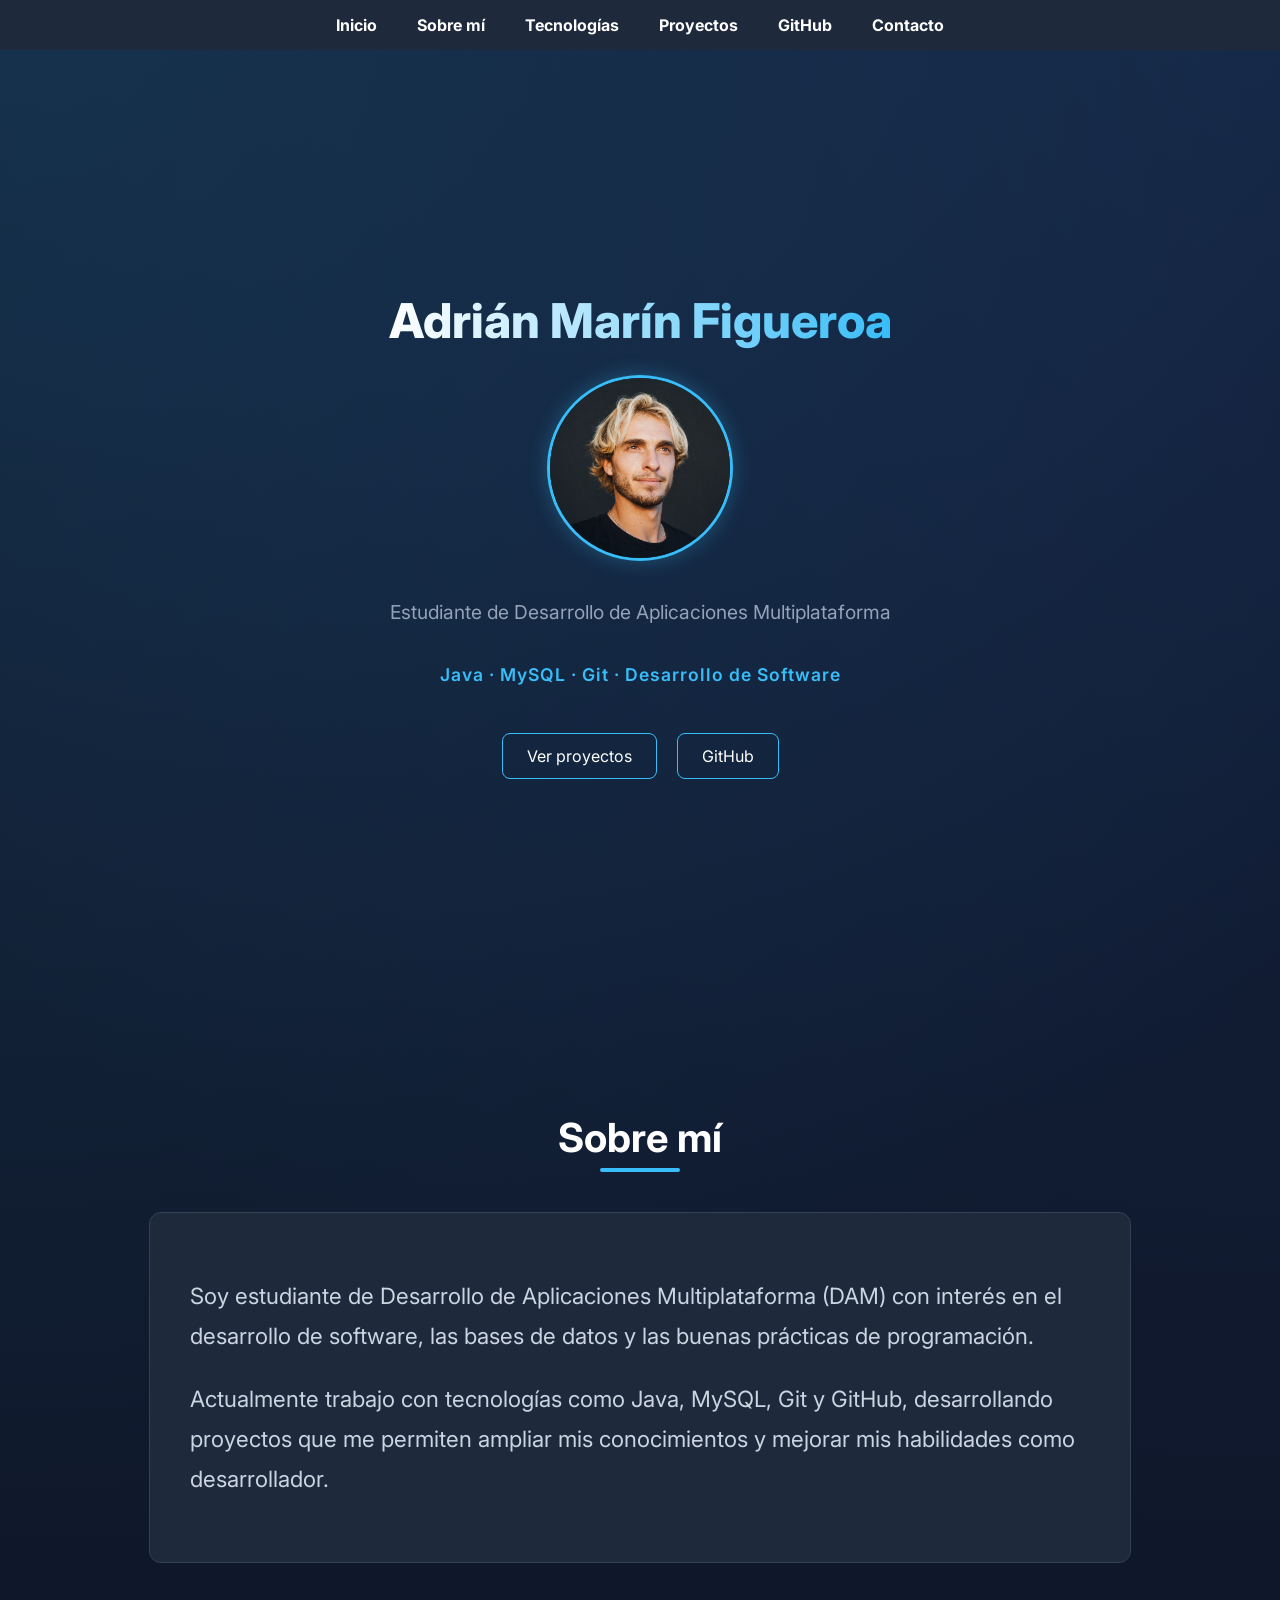
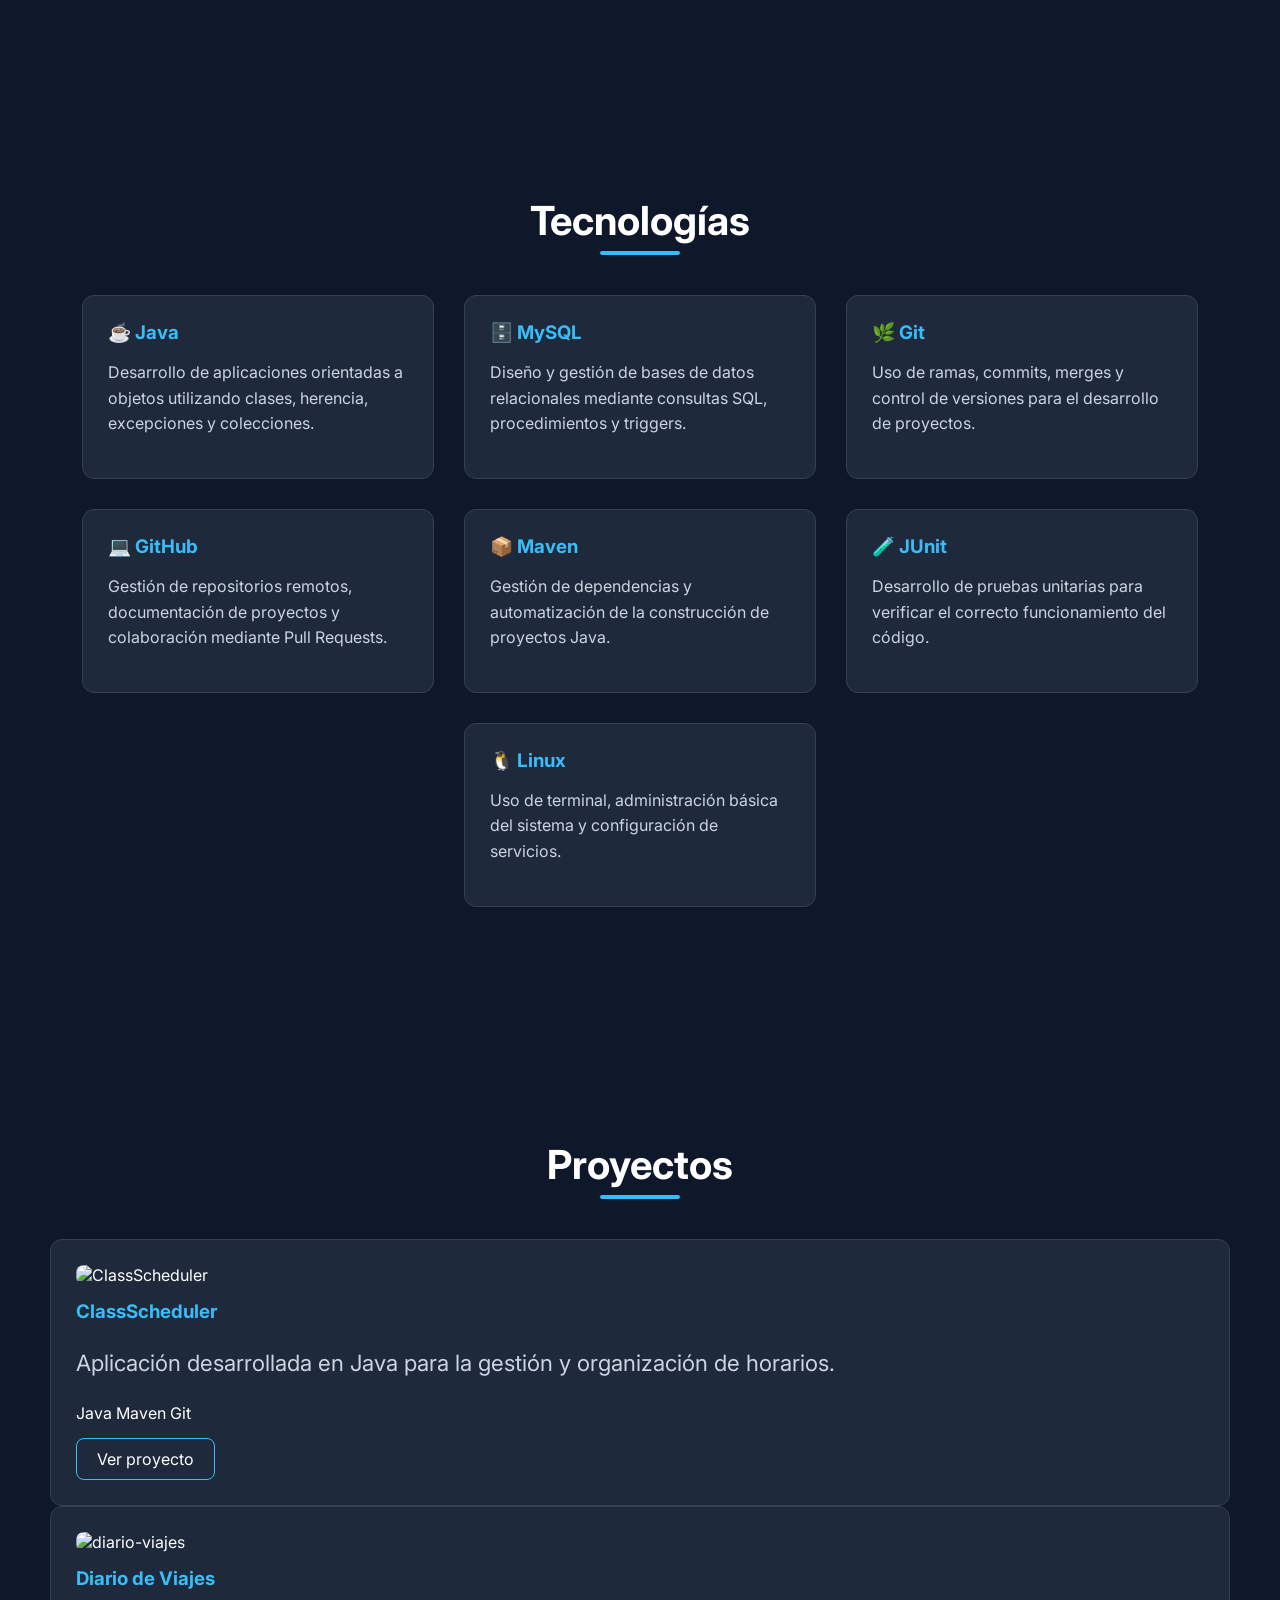
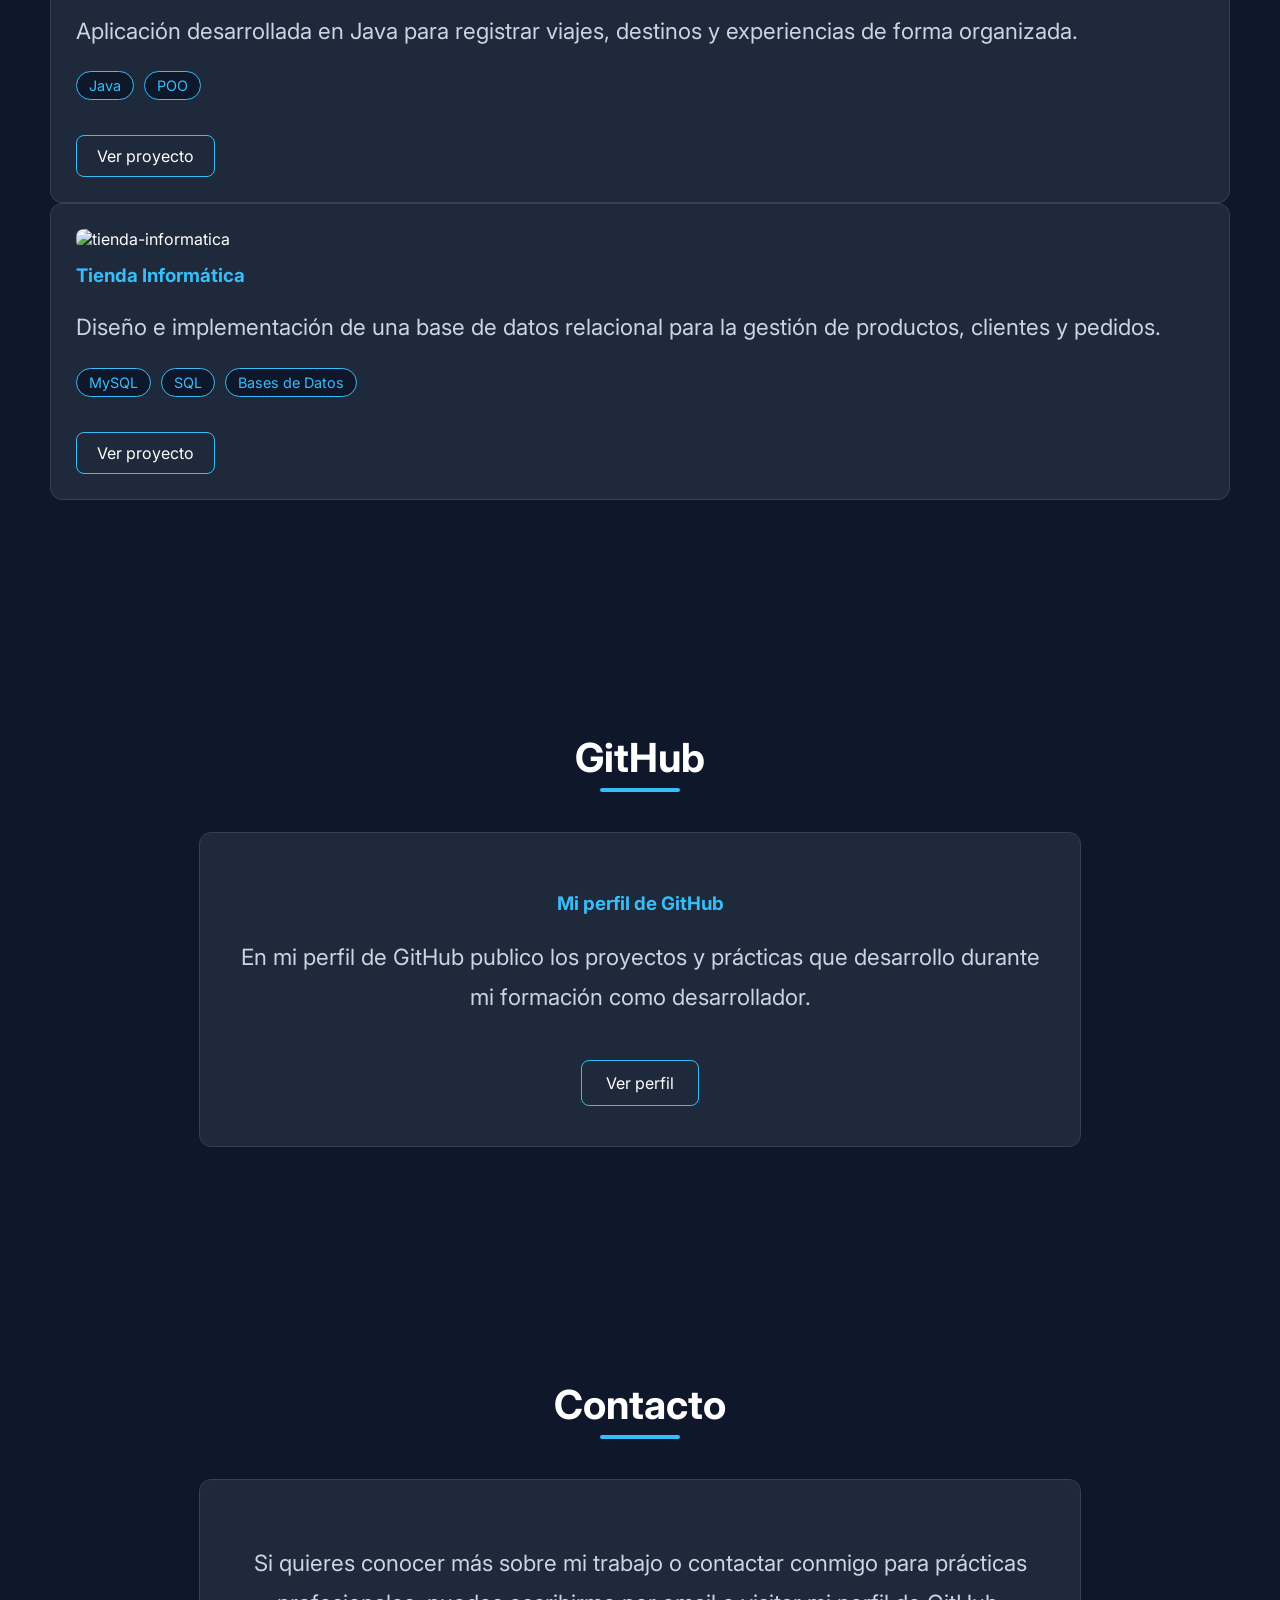
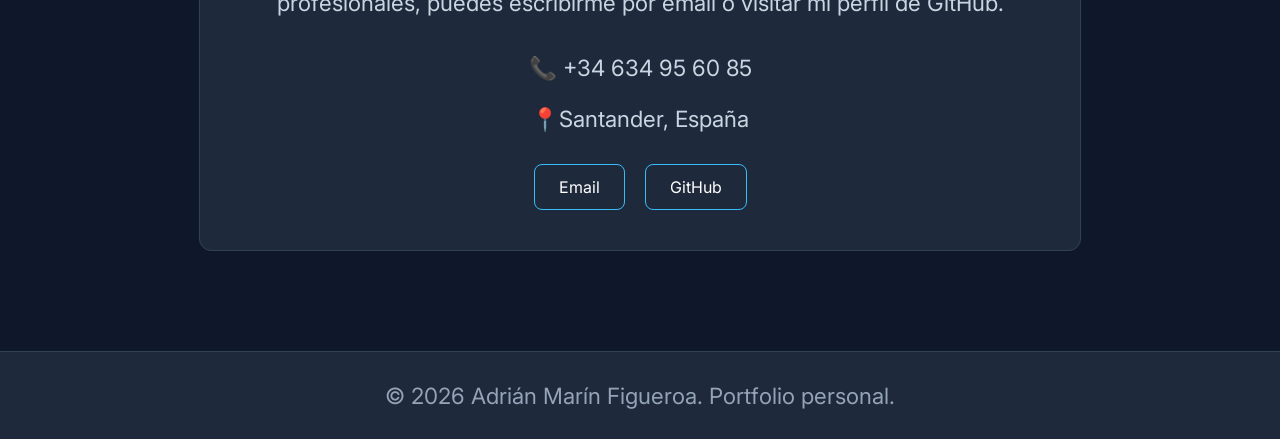
==== index.html @ 9070c5cc "Primer commit del portfolio" ====
<!DOCTYPE html>
<html lang="es">
<head>
    <meta charset="UTF-8">
    <meta name="viewport" content="width=device-width, initial-scale=1.0">
    <title>Adrián Marín Figueroa | Portfolio</title>

    <link rel="preconnect" href="https://fonts.googleapis.com">
<link rel="preconnect" href="https://fonts.gstatic.com" crossorigin>

<link href="https://fonts.googleapis.com/css2?family=Inter:wght@400;600;700;800&display=swap" rel="stylesheet">

    <link rel="stylesheet" href="styles.css">
</head>
<body>
    <nav>
        <ul>
            <li><a href="#inicio">Inicio</a></li>
            <li><a href="#sobre-mi">Sobre mí</a></li>
            <li><a href="#tecnologias">Tecnologías</a></li>
            <li><a href="#proyectos">Proyectos</a></li>
            <li><a href="#github">GitHub</a></li>
            <li><a href="#contacto">Contacto</a></li>
        </ul>
    </nav>

    <header id="inicio">
        <h1>Adrián Marín Figueroa</h1>

        <img src="imagenes/foto-perfil.png"
            alt="Adrián Marín"
            class="foto-perfil">

        <p class="descripcion">
            Estudiante de Desarrollo de Aplicaciones Multiplataforma
        </p>

        <p class="especialidad">
            Java · MySQL · Git · Desarrollo de Software
        </p>

        <div class="botones">
            <a href="#">Ver proyectos</a>
            <a href="#">GitHub</a>
        </div>
    </header>

    <section id="sobre-mi">

    <h2>Sobre mí</h2>

    <div class="contenido-sobre-mi">

        <p>
            Soy estudiante de Desarrollo de Aplicaciones Multiplataforma (DAM) con interés en el desarrollo de software, las bases de datos y las buenas prácticas de programación.
        </p>

        <p>
            Actualmente trabajo con tecnologías como Java, MySQL, Git y GitHub, desarrollando proyectos que me permiten ampliar mis conocimientos y mejorar mis habilidades como desarrollador.
        </p>

    </div>

</section>

    <section id="tecnologias">
        <h2>Tecnologías</h2>

        <div class="contenedor-tecnologias">

    <article class="tarjeta-tecnologia">
        <h3>☕ Java</h3>
        <p>Desarrollo de aplicaciones orientadas a objetos utilizando clases, herencia, excepciones y colecciones.</p>
    </article>

    <article class="tarjeta-tecnologia">
        <h3>🗄️ MySQL</h3>
        <p>Diseño y gestión de bases de datos relacionales mediante consultas SQL, procedimientos y triggers.</p>
    </article>

    <article class="tarjeta-tecnologia">
        <h3>🌿 Git</h3>
        <p>Uso de ramas, commits, merges y control de versiones para el desarrollo de proyectos.</p>
    </article>

    <article class="tarjeta-tecnologia">
        <h3>💻 GitHub</h3>
        <p>Gestión de repositorios remotos, documentación de proyectos y colaboración mediante Pull Requests.</p>
    </article>

    <article class="tarjeta-tecnologia">
        <h3>📦 Maven</h3>
        <p>Gestión de dependencias y automatización de la construcción de proyectos Java.</p>
    </article>

    <article class="tarjeta-tecnologia">
        <h3>🧪 JUnit</h3>
        <p>Desarrollo de pruebas unitarias para verificar el correcto funcionamiento del código.</p>
    </article>

    <article class="tarjeta-tecnologia">
        <h3>🐧 Linux</h3>
        <p>Uso de terminal, administración básica del sistema y configuración de servicios.</p>
    </article>

</div>
        
    </section>

    <section id="proyectos">
    <h2>Proyectos</h2>

    <div class="contenedor-proyectos">

        <article class="tarjeta-proyecto">

            <img src="imagenes/classscheduler.png"
                alt="ClassScheduler">
            <h3>ClassScheduler</h3>

            <p>Aplicación desarrollada en Java para la gestión y organización de horarios.</p>

            <div class=""trecnologias-proyecto">
                <span>Java</span>
                <span>Maven</span>
                <span>Git</span>
            </div>

            <a href="#">Ver proyecto</a>
        </article>

    </div>

        <article class="tarjeta-proyecto">

            <img src="imagenes/diario-viajes.png"
                alt="diario-viajes">
            <h3>Diario de Viajes</h3>

            <p>
                Aplicación desarrollada en Java para registrar viajes, destinos y experiencias de forma organizada.
            </p>

            <div class="tecnologias-proyecto">
                <span>Java</span>
                <span>POO</span>
            </div>

            <a href="#">Ver proyecto</a>
        </article>

        <article class="tarjeta-proyecto">

            <img src="imagenes/tienda-informatica.png"
                alt="tienda-informatica">
            <h3>Tienda Informática</h3>

            <p>
                Diseño e implementación de una base de datos relacional para la gestión de productos, clientes y pedidos.
            </p>

            <div class="tecnologias-proyecto">
                <span>MySQL</span>
                <span>SQL</span>
                <span>Bases de Datos</span>
            </div>

            <a href="#">Ver proyecto</a>
        </article>

    </section>

    <section id="github">

    <h2>GitHub</h2>

    <div class="github-card">

        <h3>Mi perfil de GitHub</h3>

        <p>
            En mi perfil de GitHub publico los proyectos y prácticas que desarrollo durante mi formación como desarrollador.
        </p>

        <a href="#" target="_blank">
            Ver perfil
        </a>

    </div>

    </section>

    <section id="contacto">

    <h2>Contacto</h2>

    <div class="contacto-card">

        <p>
            Si quieres conocer más sobre mi trabajo o contactar conmigo para prácticas profesionales, puedes escribirme por email o visitar mi perfil de GitHub.
        </p>

        <div class="datos-contacto">
            <p>📞 +34 634 95 60 85 </p>
            <p>📍Santander, España</p>
        </div>

        <div class="contacto-enlaces">
            <a href="mailto: adrianmarinfigueroa@gmail.com">Email</a>
            <a href="#" target="_blank">GitHub</a>
        </div>

    </div>

    </section>

    <script src="main.js"></script>

    <footer>
    <p>© 2026 Adrián Marín Figueroa. Portfolio personal.</p>
</footer>

</body>
</html>
---- styles.css ----
html {
    scroll-behavior: smooth;
}

body {
    background:
    radial-gradient(circle at top left, rgba(56, 189, 248, 0.15), transparent 30%),
    radial-gradient(circle at top right, rgba(59, 130, 246, 0.12), transparent 30%),
    #0f172a;
    color: white;
    font-family:'Inter', Arial, sans-serif;;
    margin: 0;
}

nav {
    position: fixed;
    top: 0;
    width: 100%;

    background-color: #1e293b;
    padding: 15px 0;
}

nav ul {
    display: flex;
    justify-content: center;
    gap: 40px;

    list-style: none;
    margin: 0;
    padding: 0;
}

nav a {
    color: white;
    text-decoration: none;
    font-weight: bold;
}

nav a:hover {
    color: #38bdf8;
}

header {
    height: 100vh;

    display: flex;
    flex-direction: column;
    justify-content: center;
    align-items: center;

    text-align: center;

    padding-top: 80px;
}

.foto-perfil {
    width: 180px;
    height: 180px;

    border-radius: 50%;
    object-fit: cover;

    border: 3px solid #38bdf8;

    margin: 15px 0;

    box-shadow: 0 0 20px rgba(56, 189, 248, 0.3);
}

.especialidad {
    margin-top: 15px;

    color: #38bdf8;

    font-size: 1.1rem;
    font-weight: 600;

    letter-spacing: 1px;
}

h1 {
    font-size: 3rem;
    margin: 10px 0;
    font-weight: 800;

    background: linear-gradient(
        90deg,
        #ffffff,
        #38bdf8
    );

    background-clip: text;
    -webkit-background-clip: text;
    -webkit-text-fill-color: transparent;
}

.etiqueta {
    color: #38bdf8;
    font-size: 1rem;
    letter-spacing: 2px;
    text-transform: uppercase;
}

.descripcion {
    max-width: 650px;
    line-height: 1.8;
    font-size: 1.2rem;
}

.botones {
    margin-top: 30px;
    display: flex;
    gap: 20px;
}

.botones a {
    padding: 12px 24px;
    border: 1px solid #38bdf8;
    border-radius: 8px;
    color: white;
    text-decoration: none;
}

.botones a:hover {
    background-color: #38bdf8;
    color: #0f172a;
}

p {
    font-size: 1.4rem;
    color: #94a3b8;
}

#tecnologias {
    padding: 100px 50px;
}

#tecnologias h2 {
    text-align: center;
    font-size: 2.5rem;
    margin-bottom: 50px;
}

.contenedor-tecnologias {
    display: flex;
    justify-content: center;
    flex-wrap: wrap;
    gap: 30px;
}

.tarjeta-tecnologia {
    background-color: #1e293b;
    border: 1px solid #334155;
    border-radius: 12px;

    width: 300px;
    padding: 25px;

    transition: transform 0.3s ease;
}

.tarjeta-tecnologia:hover {
    transform: translateY(-8px);

    border-color: #38bdf8;

    box-shadow: 0 0 25px rgba(56, 189, 248, 0.2);
}

.tarjeta-tecnologia h3 {
    color: #38bdf8;
    margin-top: 0;
    margin-bottom: 15px;
}

.tarjeta-tecnologia p {
    color: #cbd5e1;
    line-height: 1.6;
    font-size: 1rem;
}

#proyectos {
    padding: 100px 50px;
}

#proyectos h2 {
    text-align: center;
    font-size: 2.5rem;
    margin-bottom: 50px;
}

.contenedor-proyectos {
        display: grid;
    grid-template-columns: repeat(auto-fit, minmax(300px, 1fr));
    gap: 30px;

    max-width: 1200px;
    margin: 0 auto;
}

.tarjeta-proyecto { 
    background-color: #1e293b;
    border: 1px solid #334155;
    border-radius: 12px;

    padding: 25px;

    transition: transform 0.3s ease;

}

.tarjeta-proyecto:hover {
    transform: translateY(-5px);
}

.tarjeta-proyecto h3 {
    color: #38bdf8;
    margin-top: 0;
}

.tarjeta-proyecto p {
    color: #cbd5e1;
    line-height: 1.6;
}

.tarjeta-proyecto a {
    display: inline-block;

    margin-top: 15px;
    padding: 10px 20px;

    border: 1px solid #38bdf8;
    border-radius: 8px;

    color: white;
    text-decoration: none;
}

.tarjeta-proyecto a:hover {
    background-color: #38bdf8;
    color: #0f172a;
}

.tarjeta-proyecto img {
    width: 100%;
    height: 180px;

    object-fit: cover;

    border-radius: 8px;

    margin-bottom: 15px;
}

.tecnologias-proyecto {
    display: flex;
    gap: 10px;
    flex-wrap: wrap;
    margin: 20px 0;
}

.tecnologias-proyecto span {
    background-color: #0f172a;
    color: #38bdf8;

    border: 1px solid #38bdf8;
    border-radius: 20px;

    padding: 5px 12px;
    font-size: 0.9rem;
}

#sobre-mi {
    padding: 100px 50px;
}

#sobre-mi h2 {
    text-align: center;
    font-size: 2.5rem;
    margin-bottom: 50px;
}

.contenido-sobre-mi {
    max-width: 900px;
    margin: 0 auto;

    background-color: #1e293b;
    border: 1px solid #334155;
    border-radius: 12px;

    padding: 40px;
}

.contenido-sobre-mi p {
    line-height: 1.8;
    color: #cbd5e1;
}

#github {
    padding: 100px 50px;
}

#github h2 {
    text-align: center;
    font-size: 2.5rem;
    margin-bottom: 50px;
}

.github-card {
    max-width: 800px;
    margin: 0 auto;

    background-color: #1e293b;
    border: 1px solid #334155;
    border-radius: 12px;

    padding: 40px;

    text-align: center;
}

.github-card h3 {
    color: #38bdf8;
}

.github-card p {
    color: #cbd5e1;
    line-height: 1.8;
}

.github-card a {
    display: inline-block;

    margin-top: 20px;
    padding: 12px 24px;

    border: 1px solid #38bdf8;
    border-radius: 8px;

    color: white;
    text-decoration: none;
}

.github-card a:hover {
    background-color: #38bdf8;
    color: #0f172a;
}

#contacto {
    padding: 100px 50px;
}

#contacto h2 {
    text-align: center;
    font-size: 2.5rem;
    margin-bottom: 50px;
}

.contacto-card {
    max-width: 800px;
    margin: 0 auto;

    background-color: #1e293b;
    border: 1px solid #334155;
    border-radius: 12px;

    padding: 40px;
    text-align: center;
}

.contacto-card p {
    color: #cbd5e1;
    line-height: 1.8;
}

.contacto-enlaces {
    margin-top: 25px;
    display: flex;
    justify-content: center;
    gap: 20px;
}

.contacto-enlaces a {
    padding: 12px 24px;
    border: 1px solid #38bdf8;
    border-radius: 8px;

    color: white;
    text-decoration: none;
}

.contacto-enlaces a:hover {
    background-color: #38bdf8;
    color: #0f172a;
}

.datos-contacto {
    margin: 25px 0;
}

.datos-contacto p {
    margin: 10px 0;
    color: #cbd5e1;
}

footer {
    text-align: center;
    padding: 30px;

    background-color: #1e293b;
    border-top: 1px solid #334155;
}

footer p {
    margin: 0;
    color: #94a3b8;
}

@media (max-width: 768px) {

    nav ul {
        gap: 15px;
        flex-wrap: wrap;
    }

    nav a {
        font-size: 0.9rem;
    }

    h1 {
        font-size: 3rem;
    }

    header {
        padding: 0 25px;
    }

    .descripcion {
        font-size: 1rem;
    }

    .botones,
    .contacto-enlaces {
        flex-direction: column;
    }

    #sobre-mi,
    #tecnologias,
    #proyectos,
    #github,
    #contacto {
        padding: 80px 25px;
    }

    .contenido-sobre-mi,
    .github-card,
    .contacto-card {
        padding: 25px;
    }
}

h2 {
    position: relative;
    display: inline-block;
}

h2::after {
    content: "";

    position: absolute;
    left: 50%;
    transform: translateX(-50%);

    bottom: -10px;

    width: 80px;
    height: 4px;

    background: #38bdf8;

    border-radius: 10px;
}

#sobre-mi h2,
#tecnologias h2,
#proyectos h2,
#github h2,
#contacto h2 {
    display: block;
}
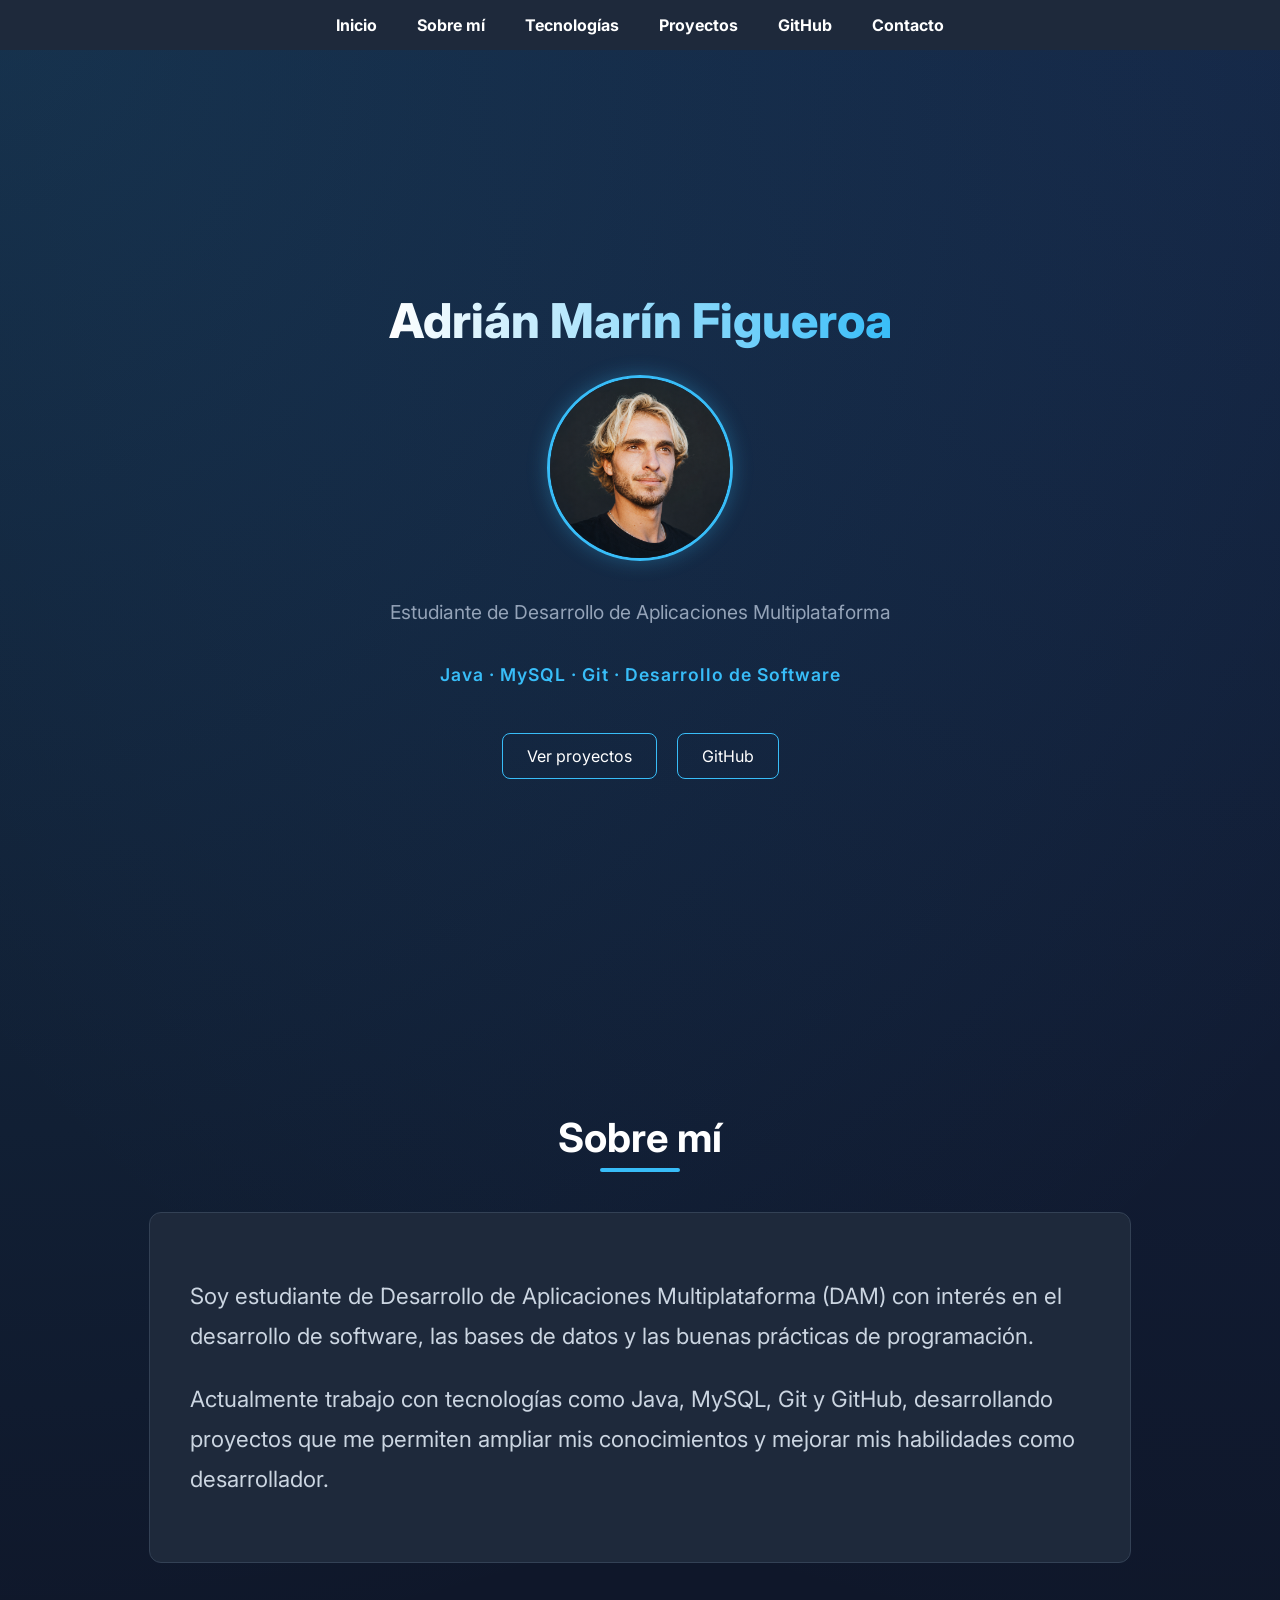
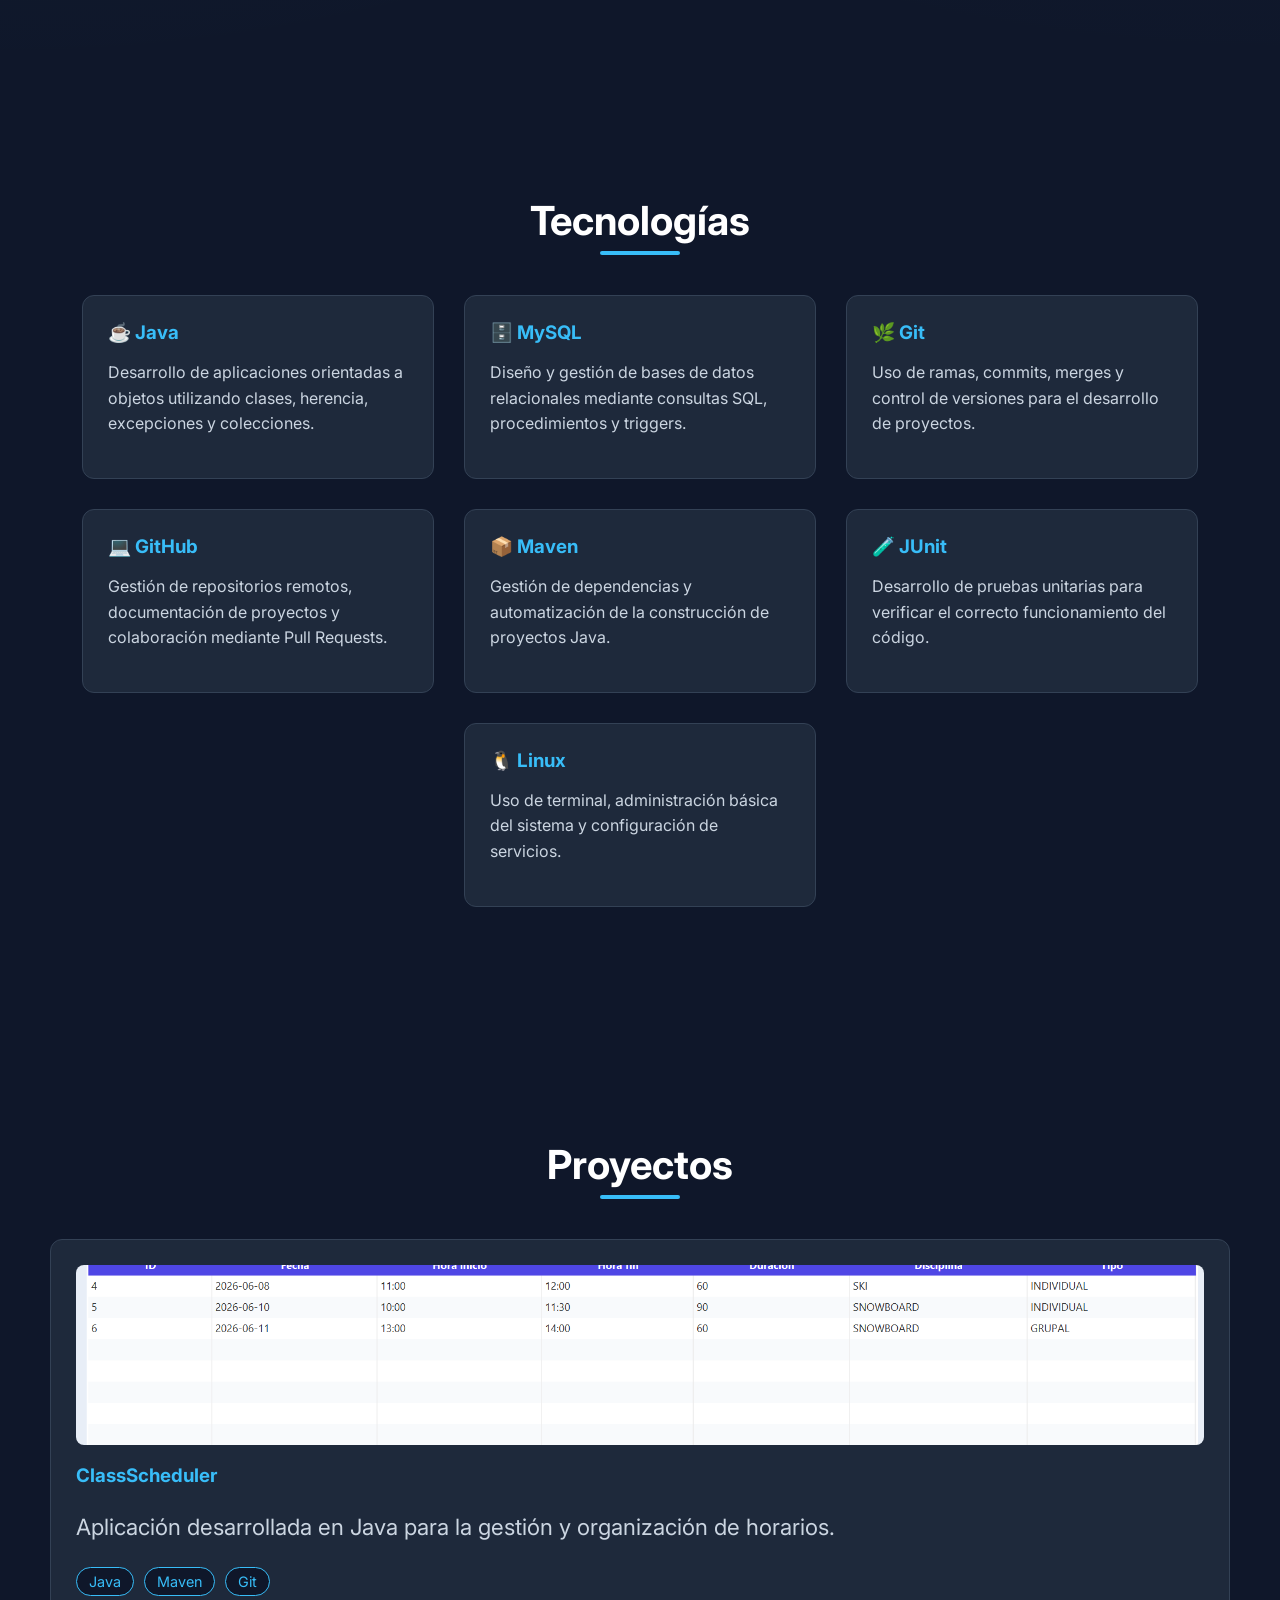
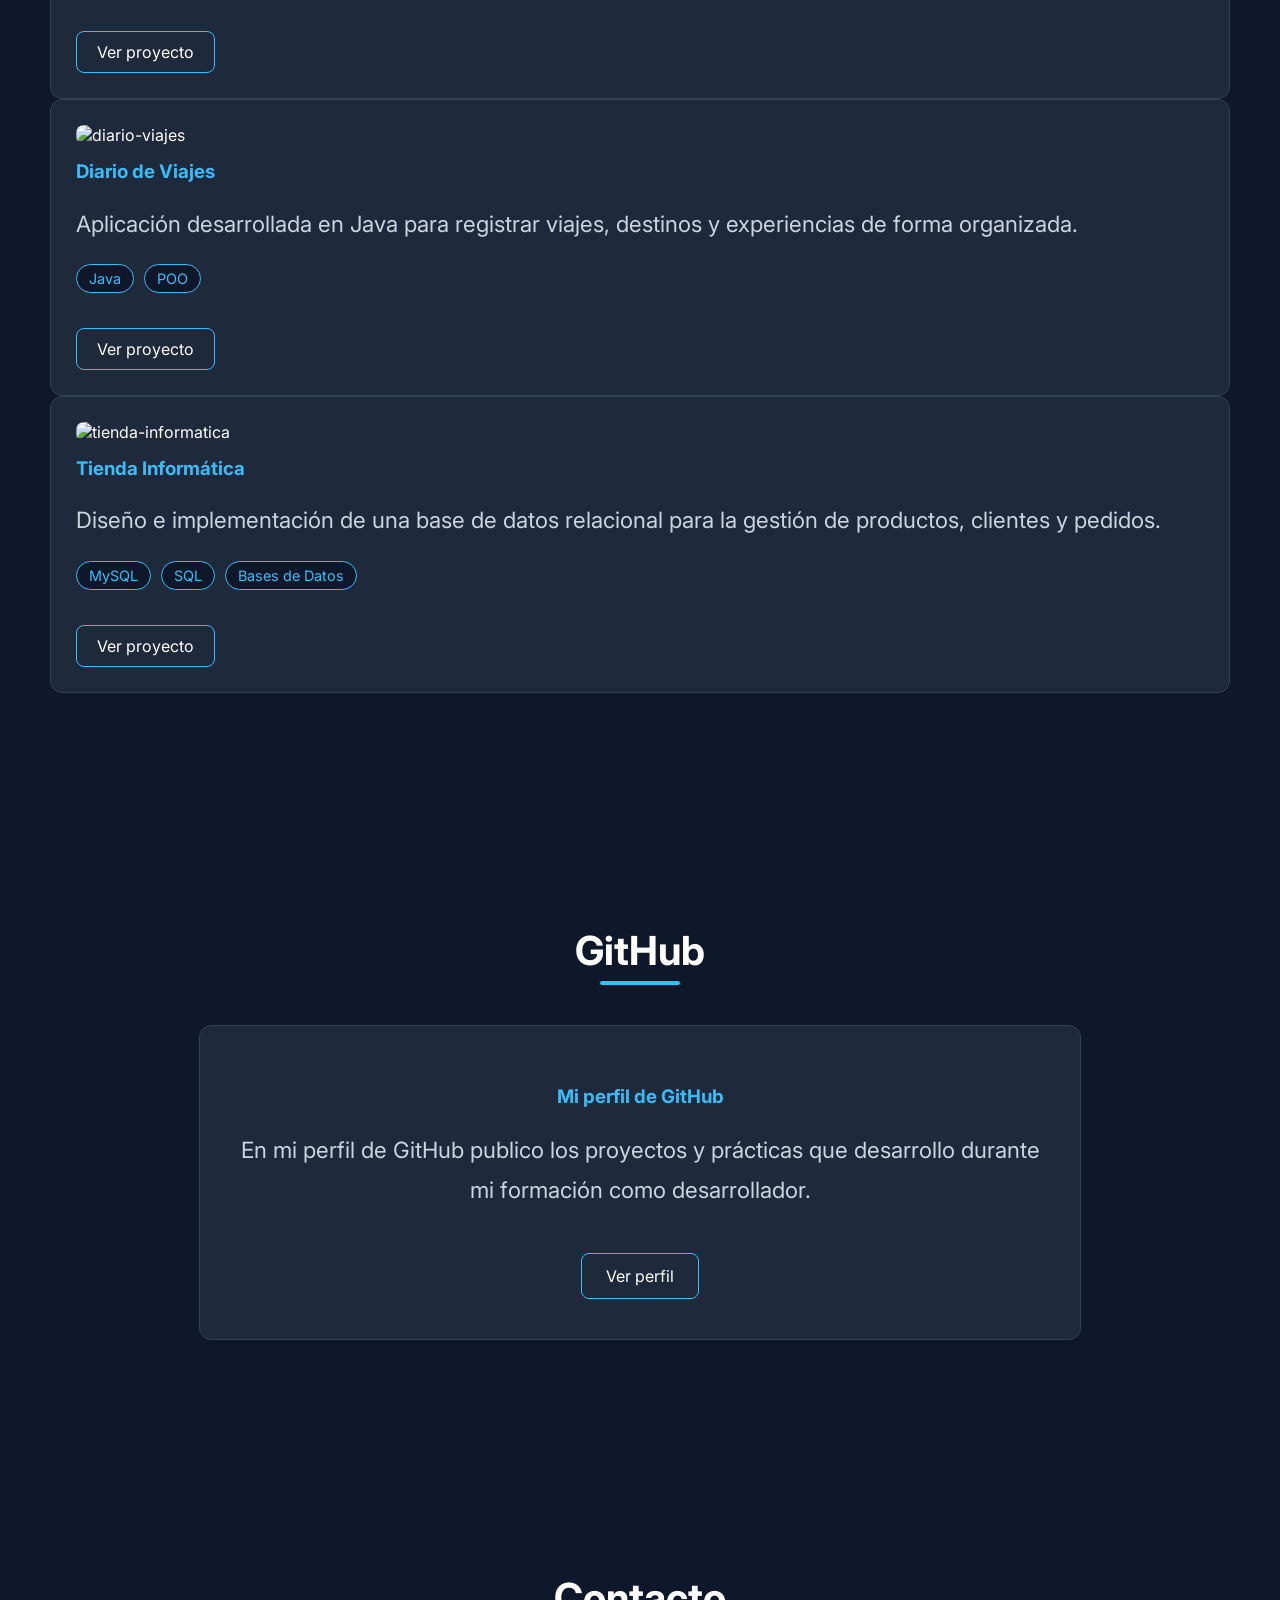
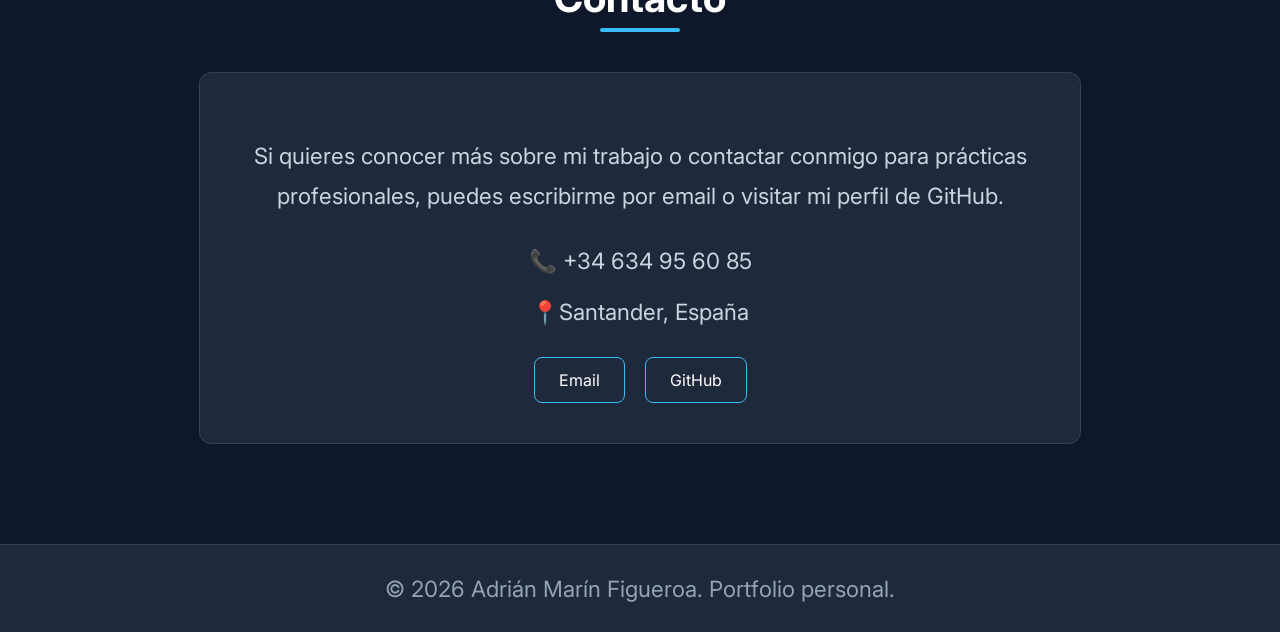
==== commit 0763d3b2: "Actualiza portfolio y añade página de ClassScheduler" ====
--- a/index.html
+++ b/index.html
@@ -120,13 +120,13 @@
 
             <p>Aplicación desarrollada en Java para la gestión y organización de horarios.</p>
 
-            <div class=""trecnologias-proyecto">
+            <div class="tecnologias-proyecto">
                 <span>Java</span>
                 <span>Maven</span>
                 <span>Git</span>
             </div>
 
-            <a href="#">Ver proyecto</a>
+            <a href="classscheduler.html">Ver proyecto</a>
         </article>
 
     </div>
--- a/styles.css
+++ b/styles.css
@@ -488,4 +488,16 @@
 #github h2,
 #contacto h2 {
     display: block;
+}
+
+.captura-proyecto {
+    width: 100%;
+    max-width: 1100px;
+
+    border-radius: 12px;
+
+    display: block;
+    margin: 40px auto;
+
+    border: 1px solid #334155;
 }
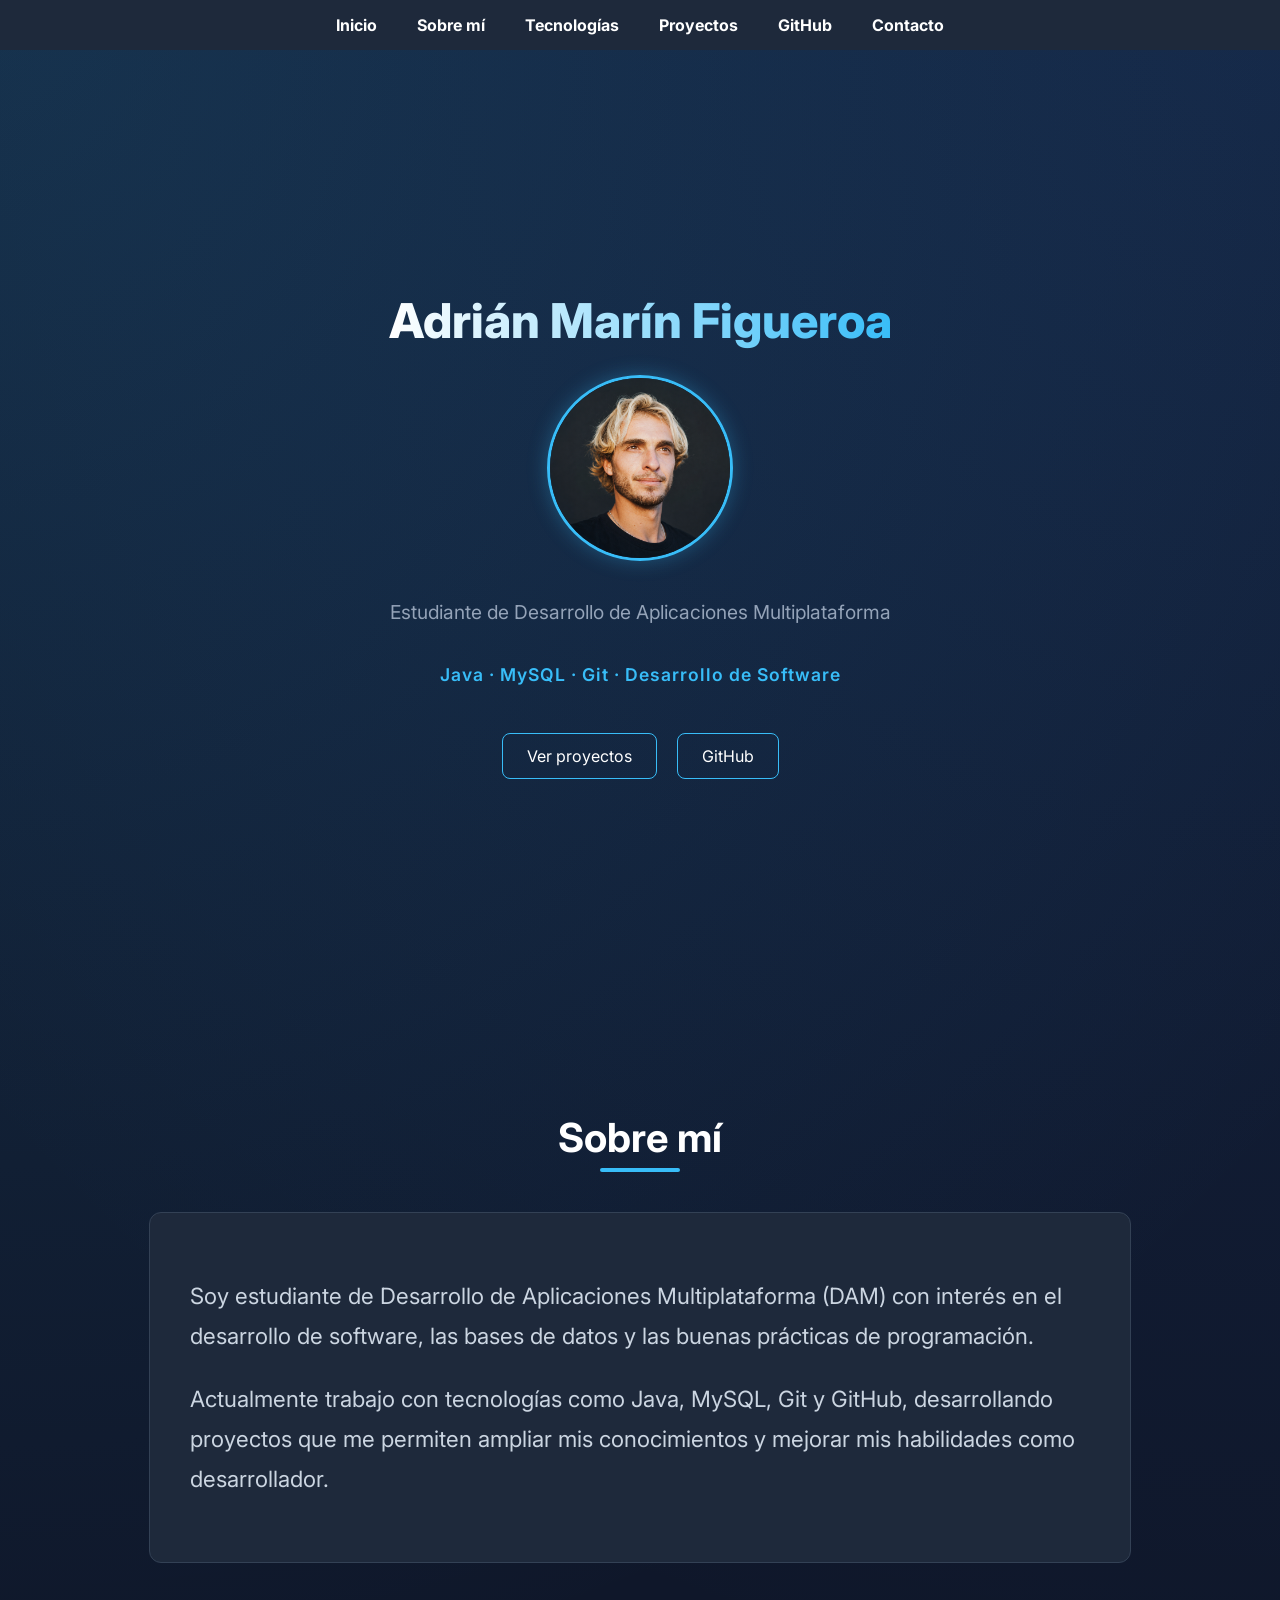
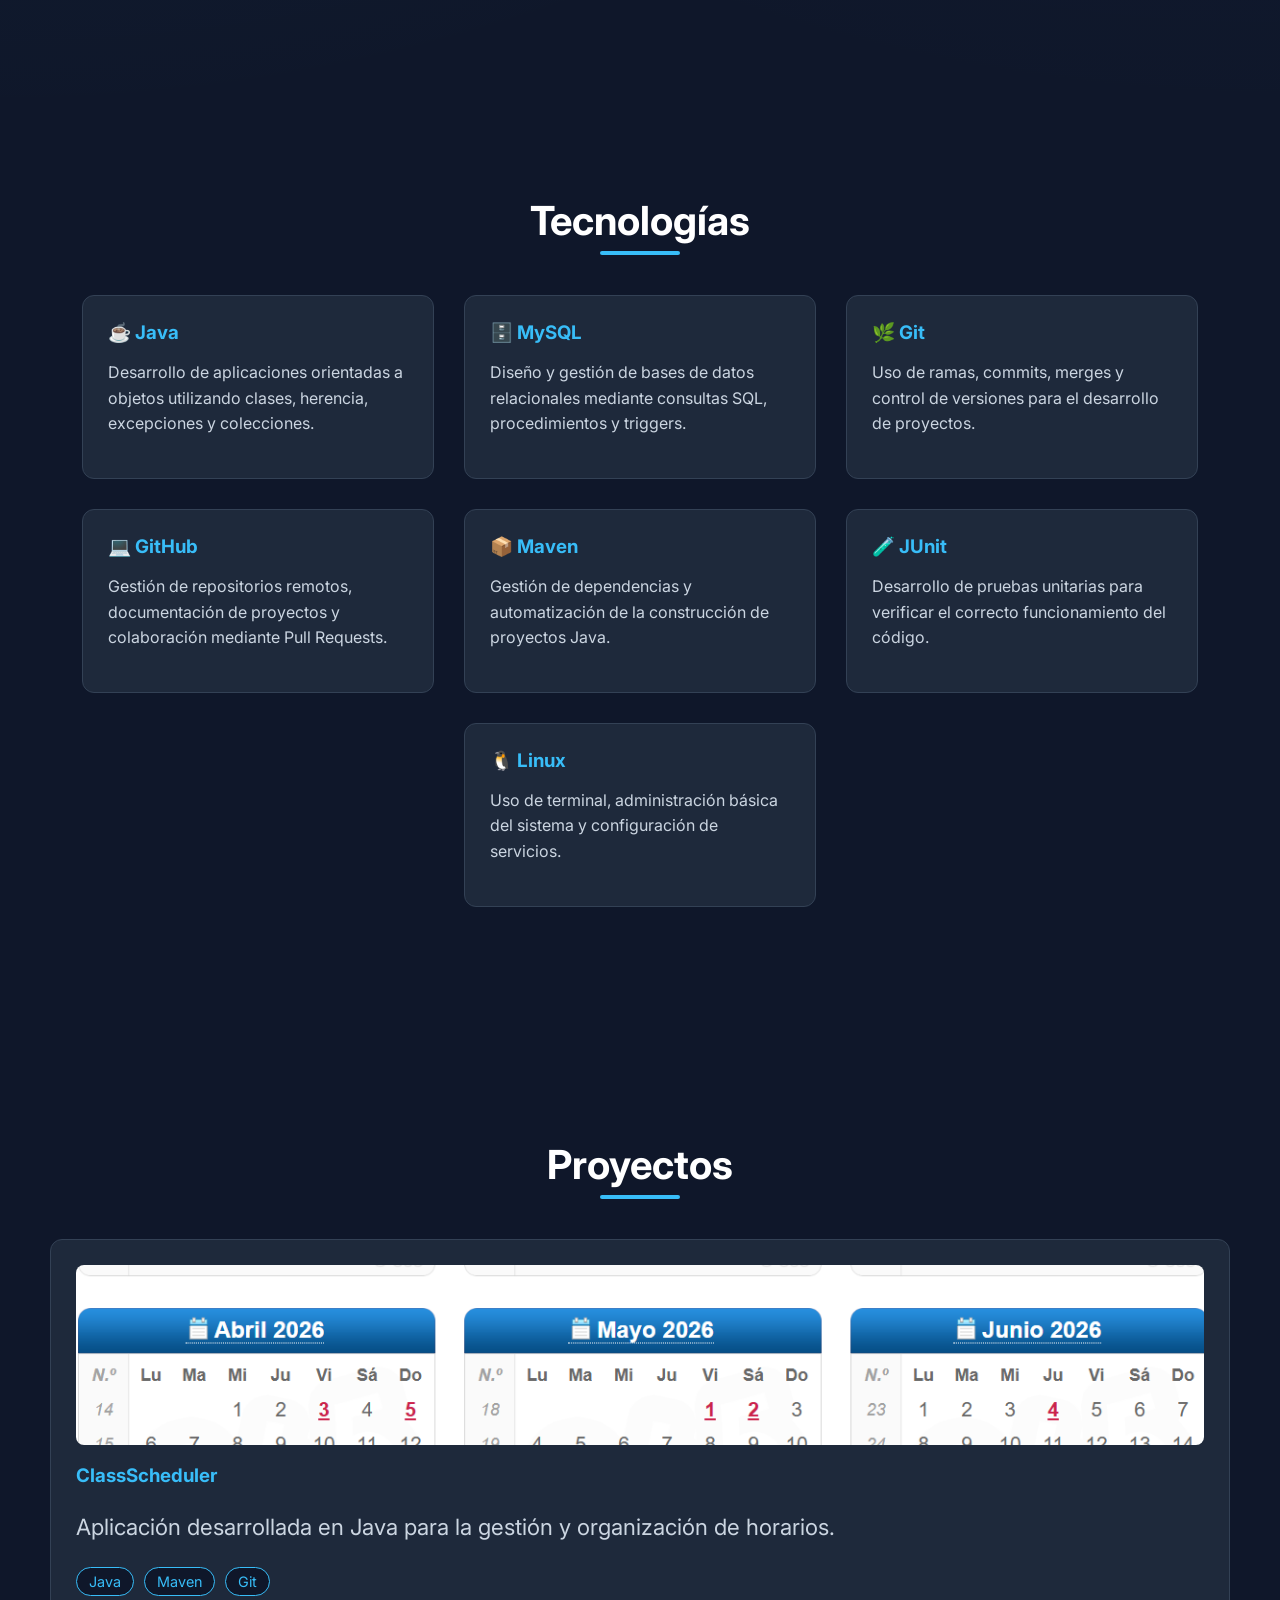
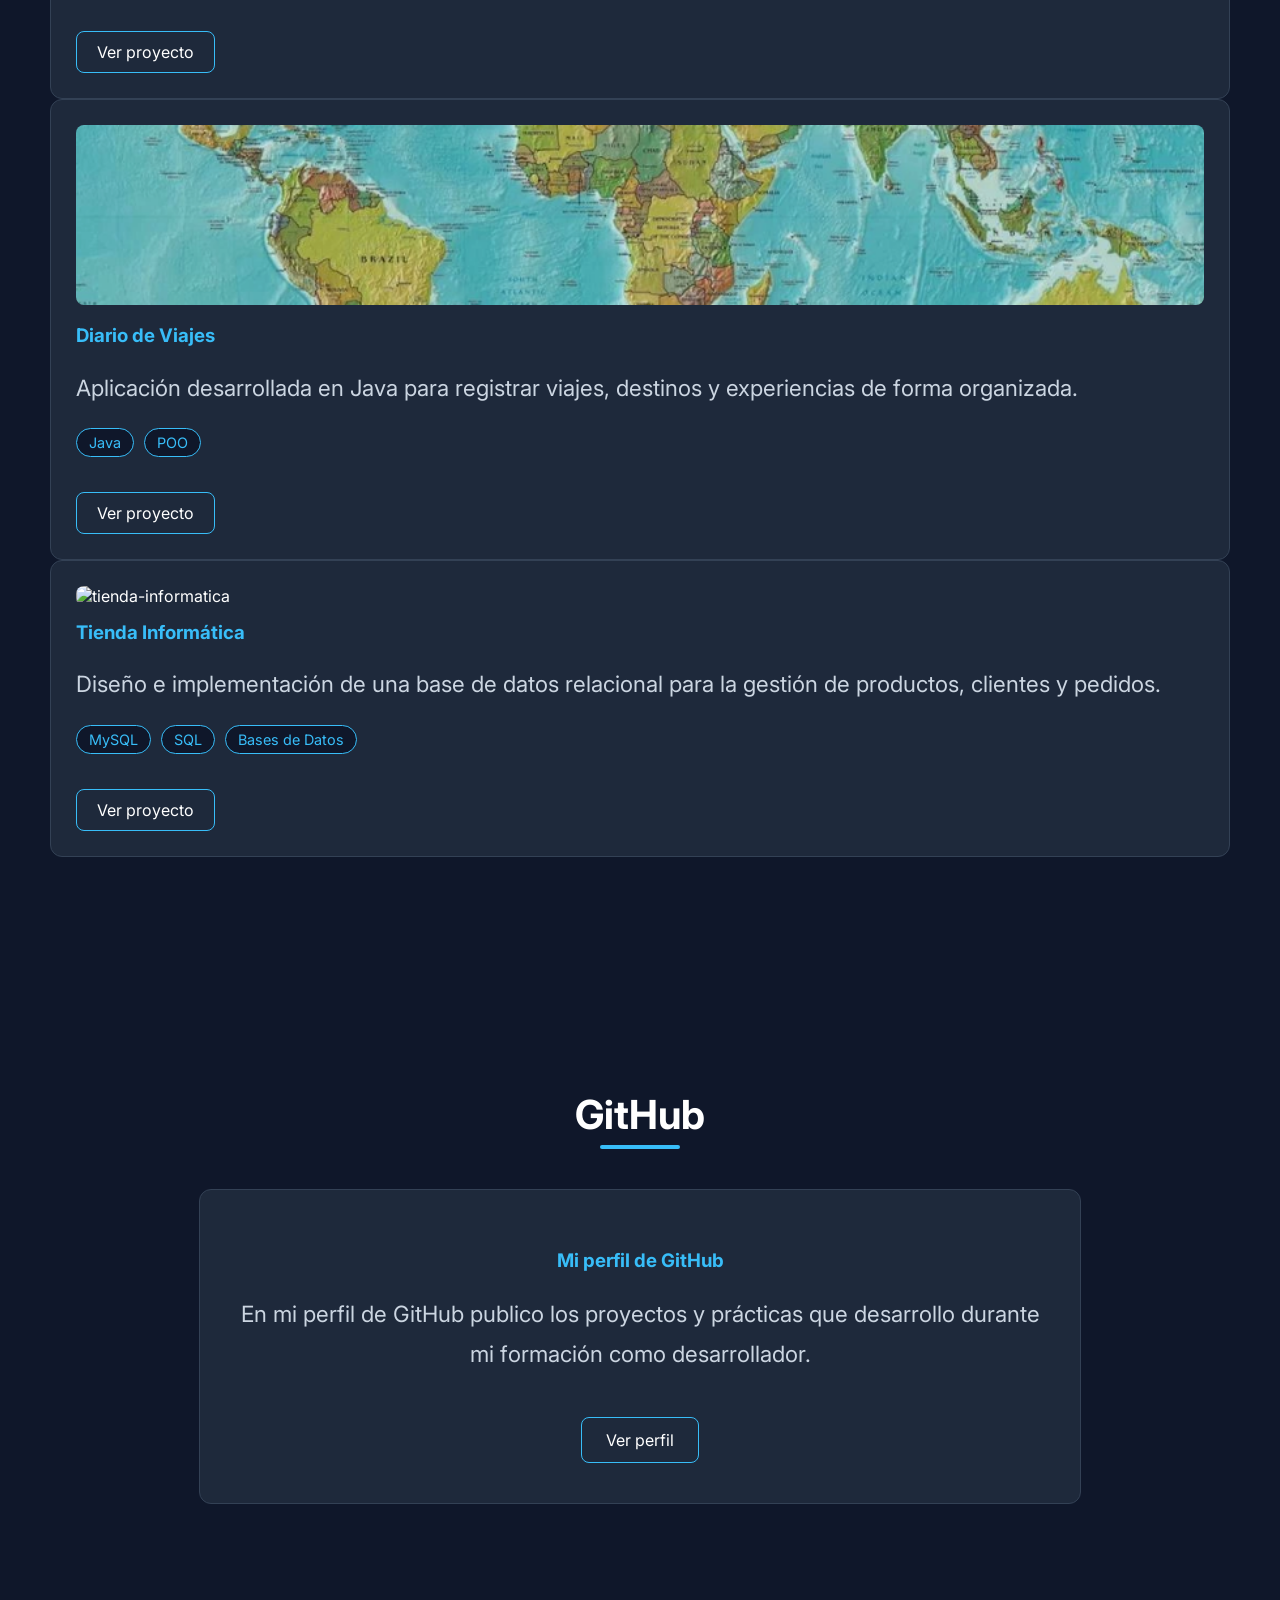
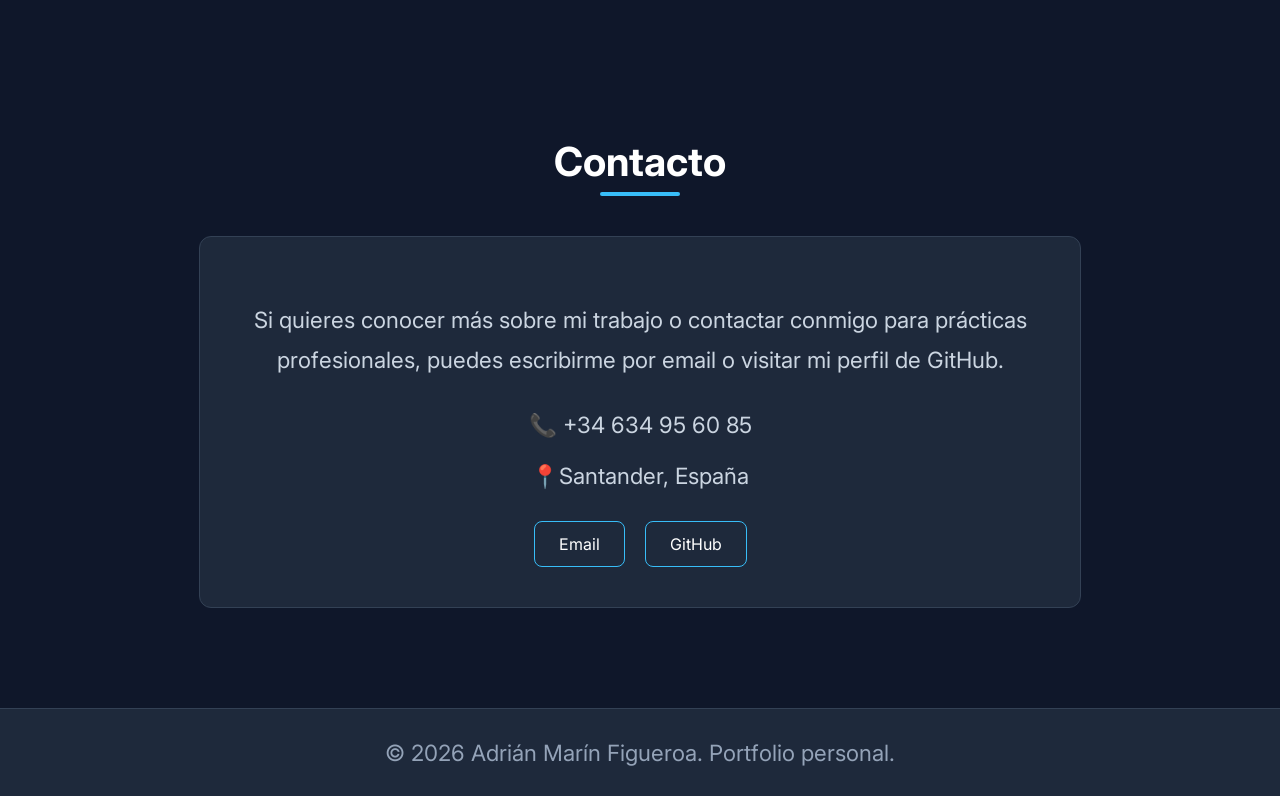
==== commit 461d0fdf: "Actualiza portfolio con páginas de proyectos" ====
--- a/index.html
+++ b/index.html
@@ -114,7 +114,7 @@
 
         <article class="tarjeta-proyecto">
 
-            <img src="imagenes/classscheduler.png"
+            <img src="imagenes/calendario.png"
                 alt="ClassScheduler">
             <h3>ClassScheduler</h3>
 
@@ -133,7 +133,7 @@
 
         <article class="tarjeta-proyecto">
 
-            <img src="imagenes/diario-viajes.png"
+            <img src="imagenes/mapamundi.png"
                 alt="diario-viajes">
             <h3>Diario de Viajes</h3>
 
@@ -146,7 +146,7 @@
                 <span>POO</span>
             </div>
 
-            <a href="#">Ver proyecto</a>
+            <a href="diario-viajes.html">Ver proyecto</a>
         </article>
 
         <article class="tarjeta-proyecto">
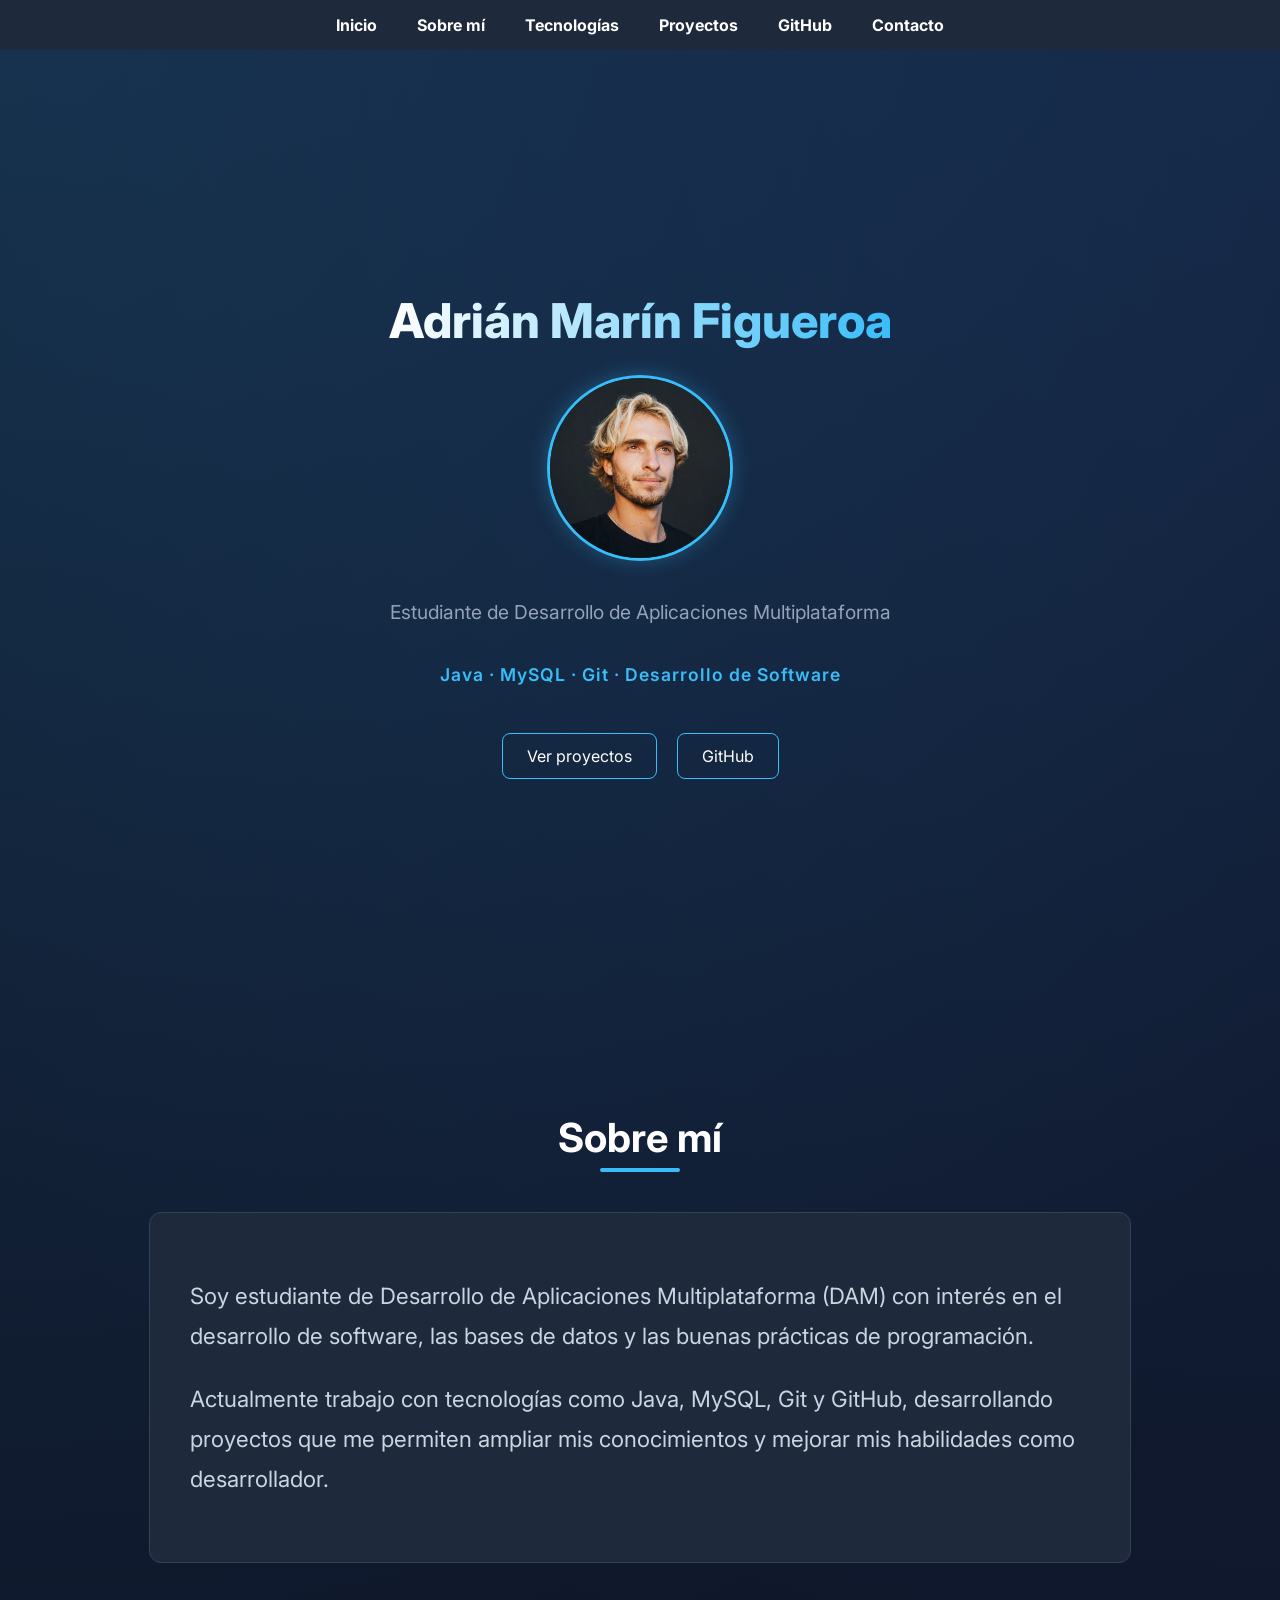
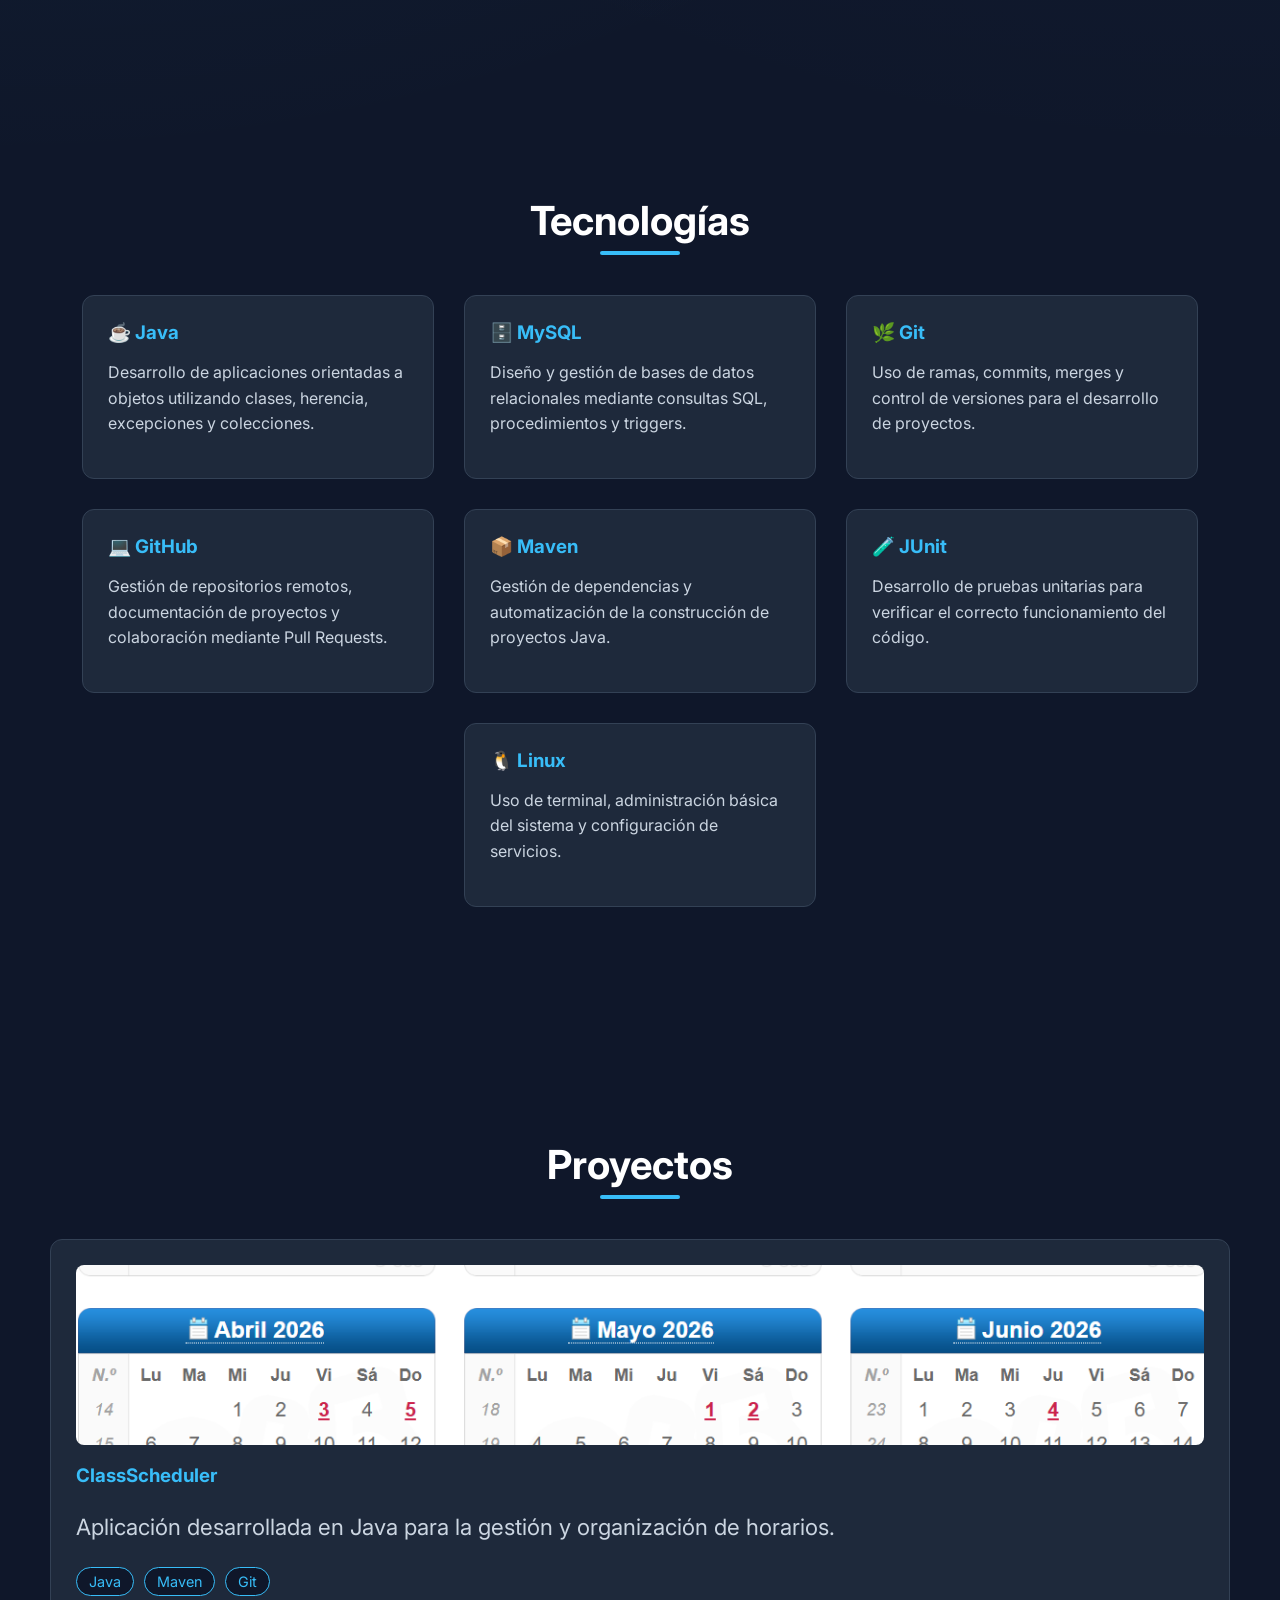
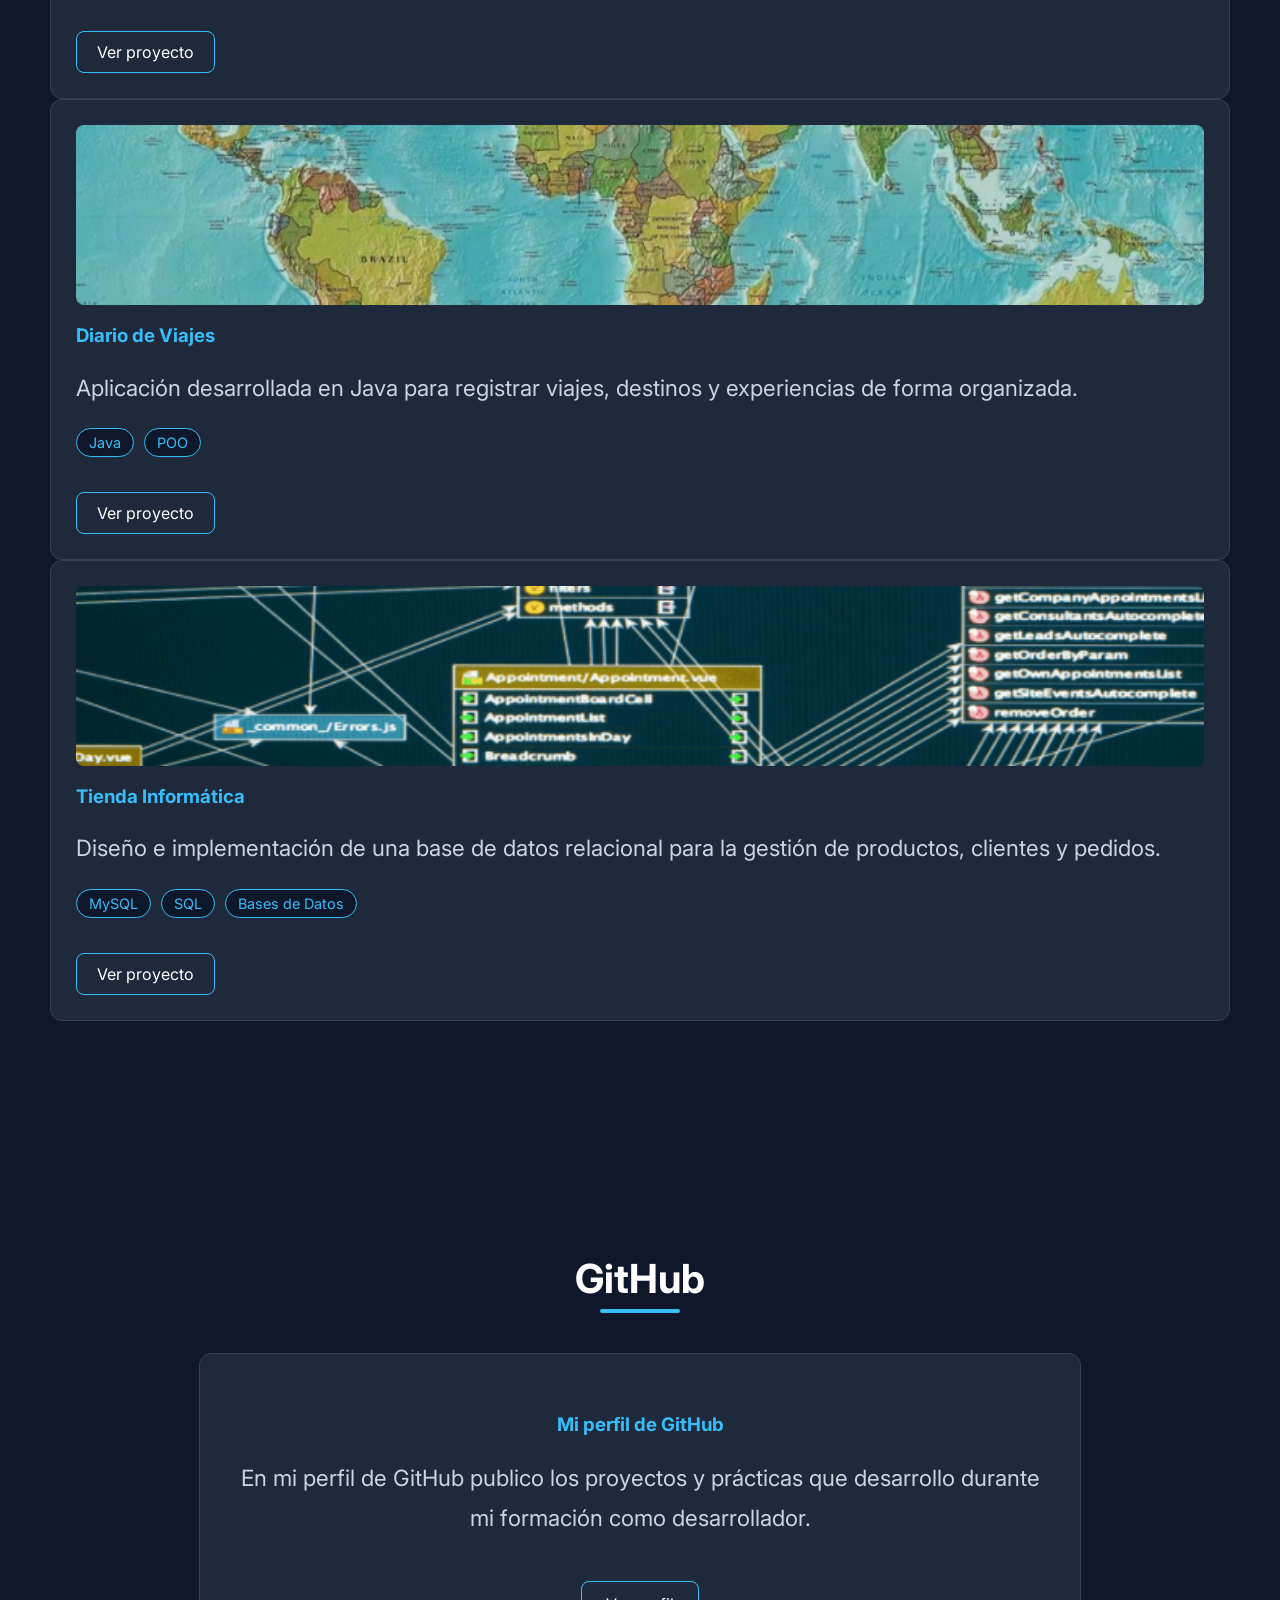
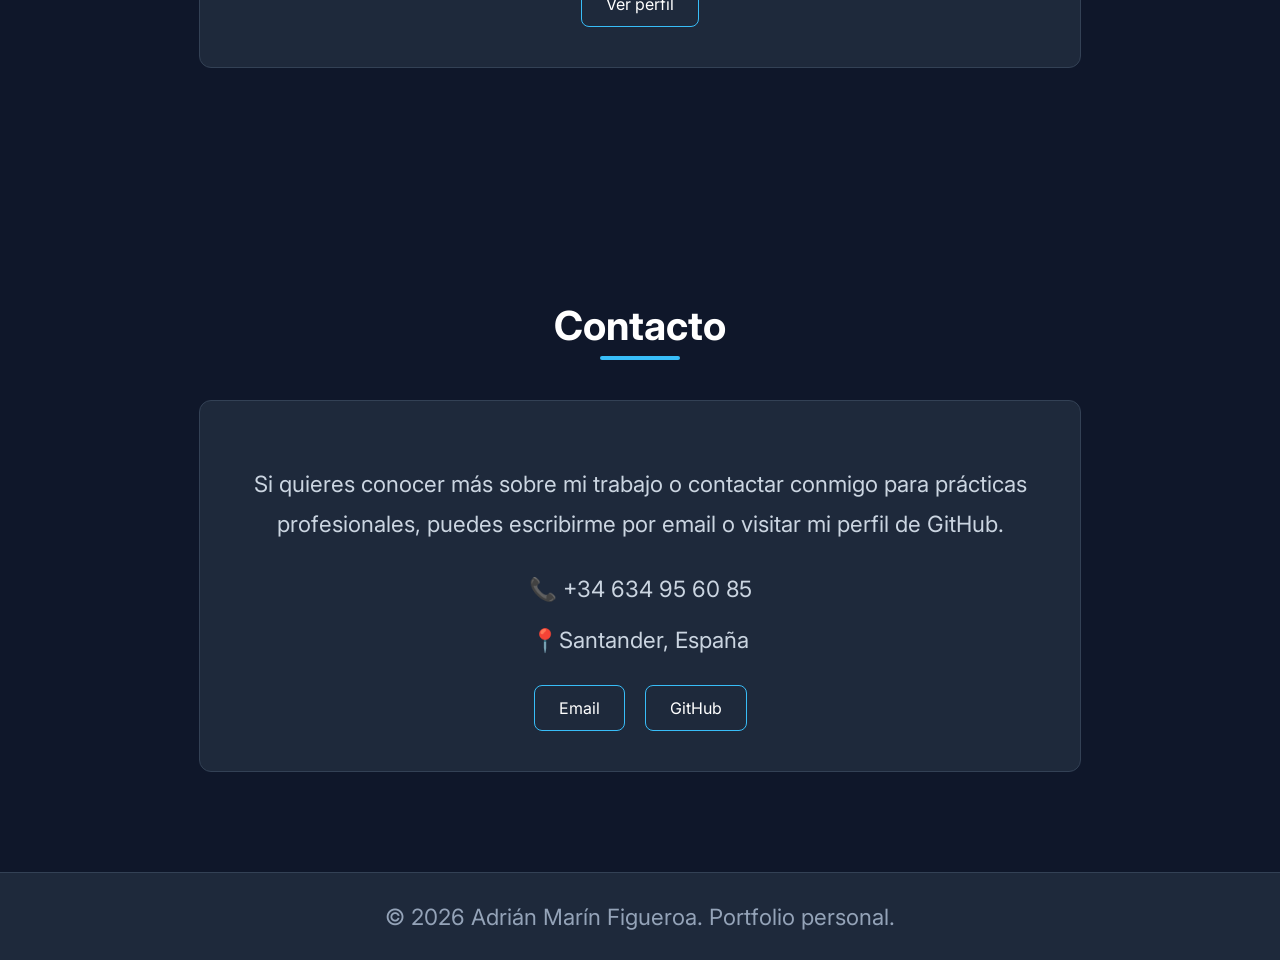
==== commit 7429d35f: "Actualiza portfolio con nuevas páginas de proyectos" ====
--- a/index.html
+++ b/index.html
@@ -165,7 +165,7 @@
                 <span>Bases de Datos</span>
             </div>
 
-            <a href="#">Ver proyecto</a>
+            <a href="imagenes/tienda-infor-diagrma.png">Ver proyecto</a>
         </article>
 
     </section>
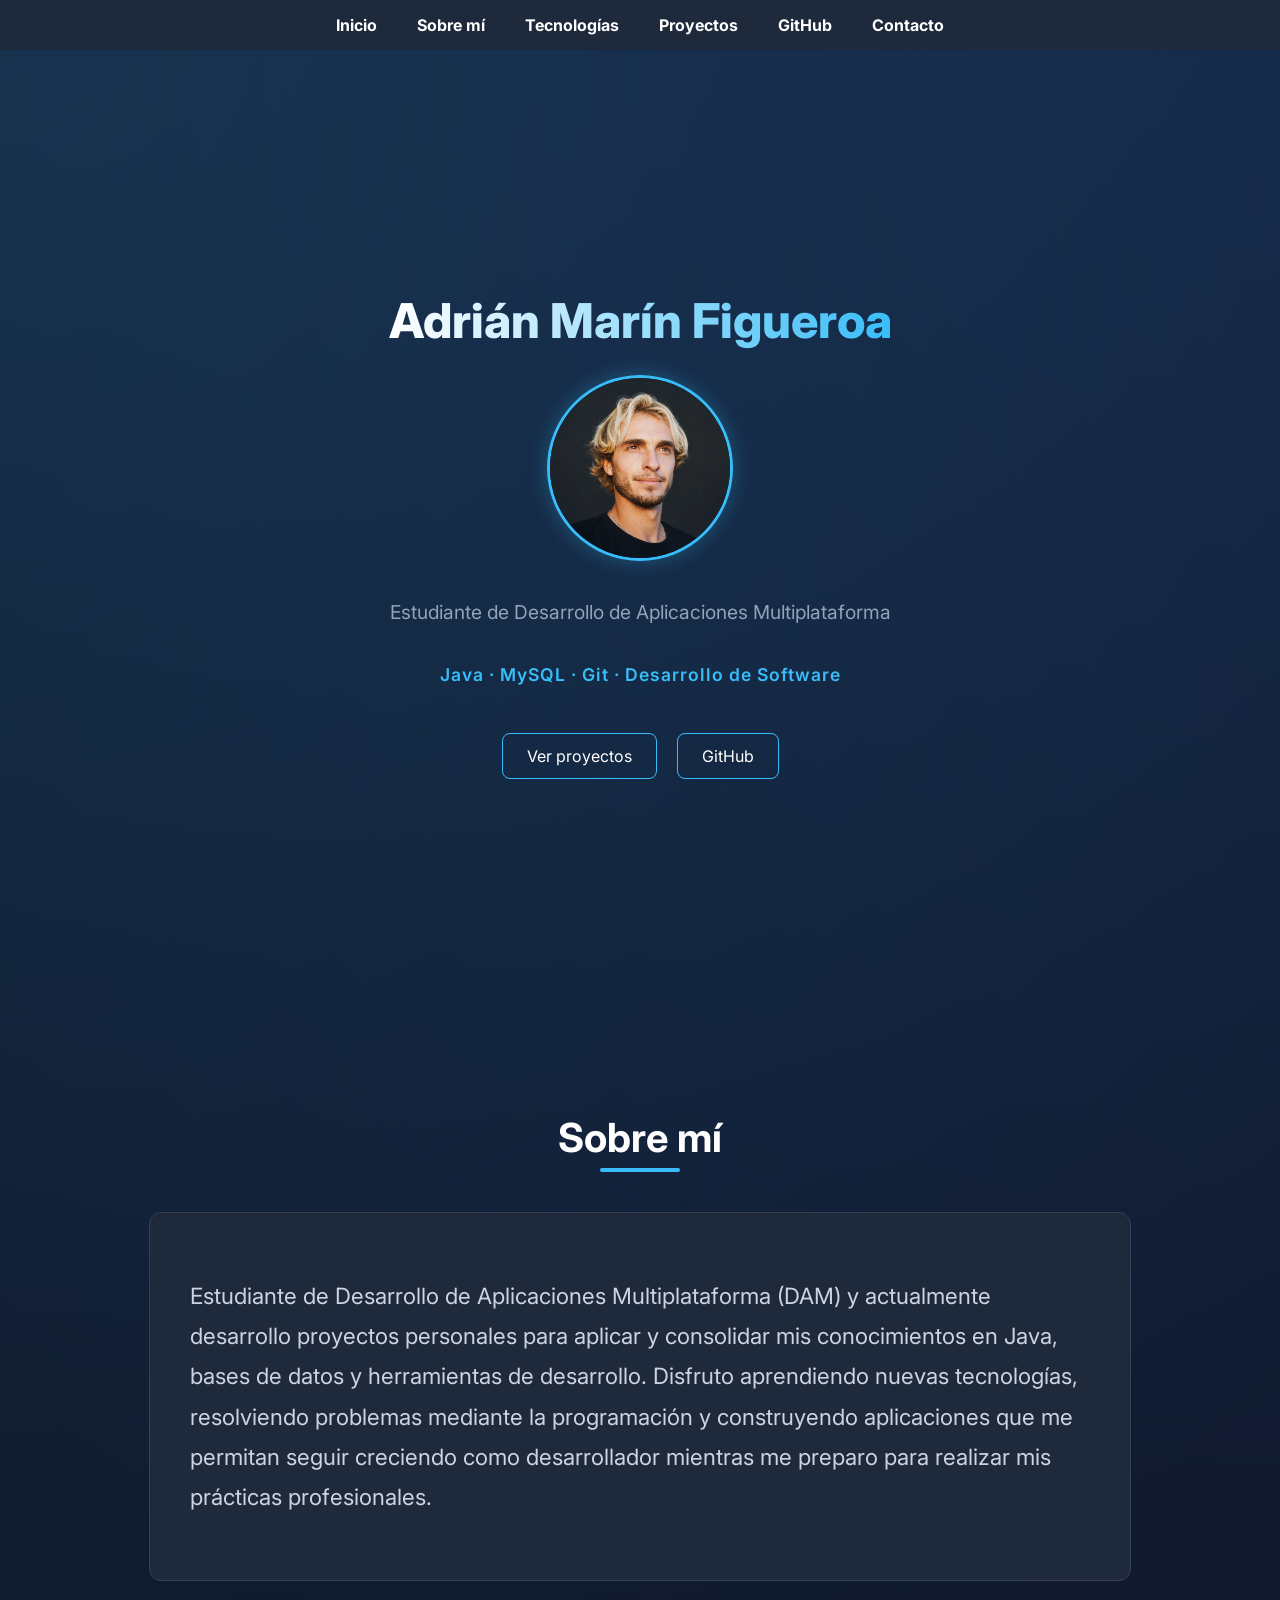
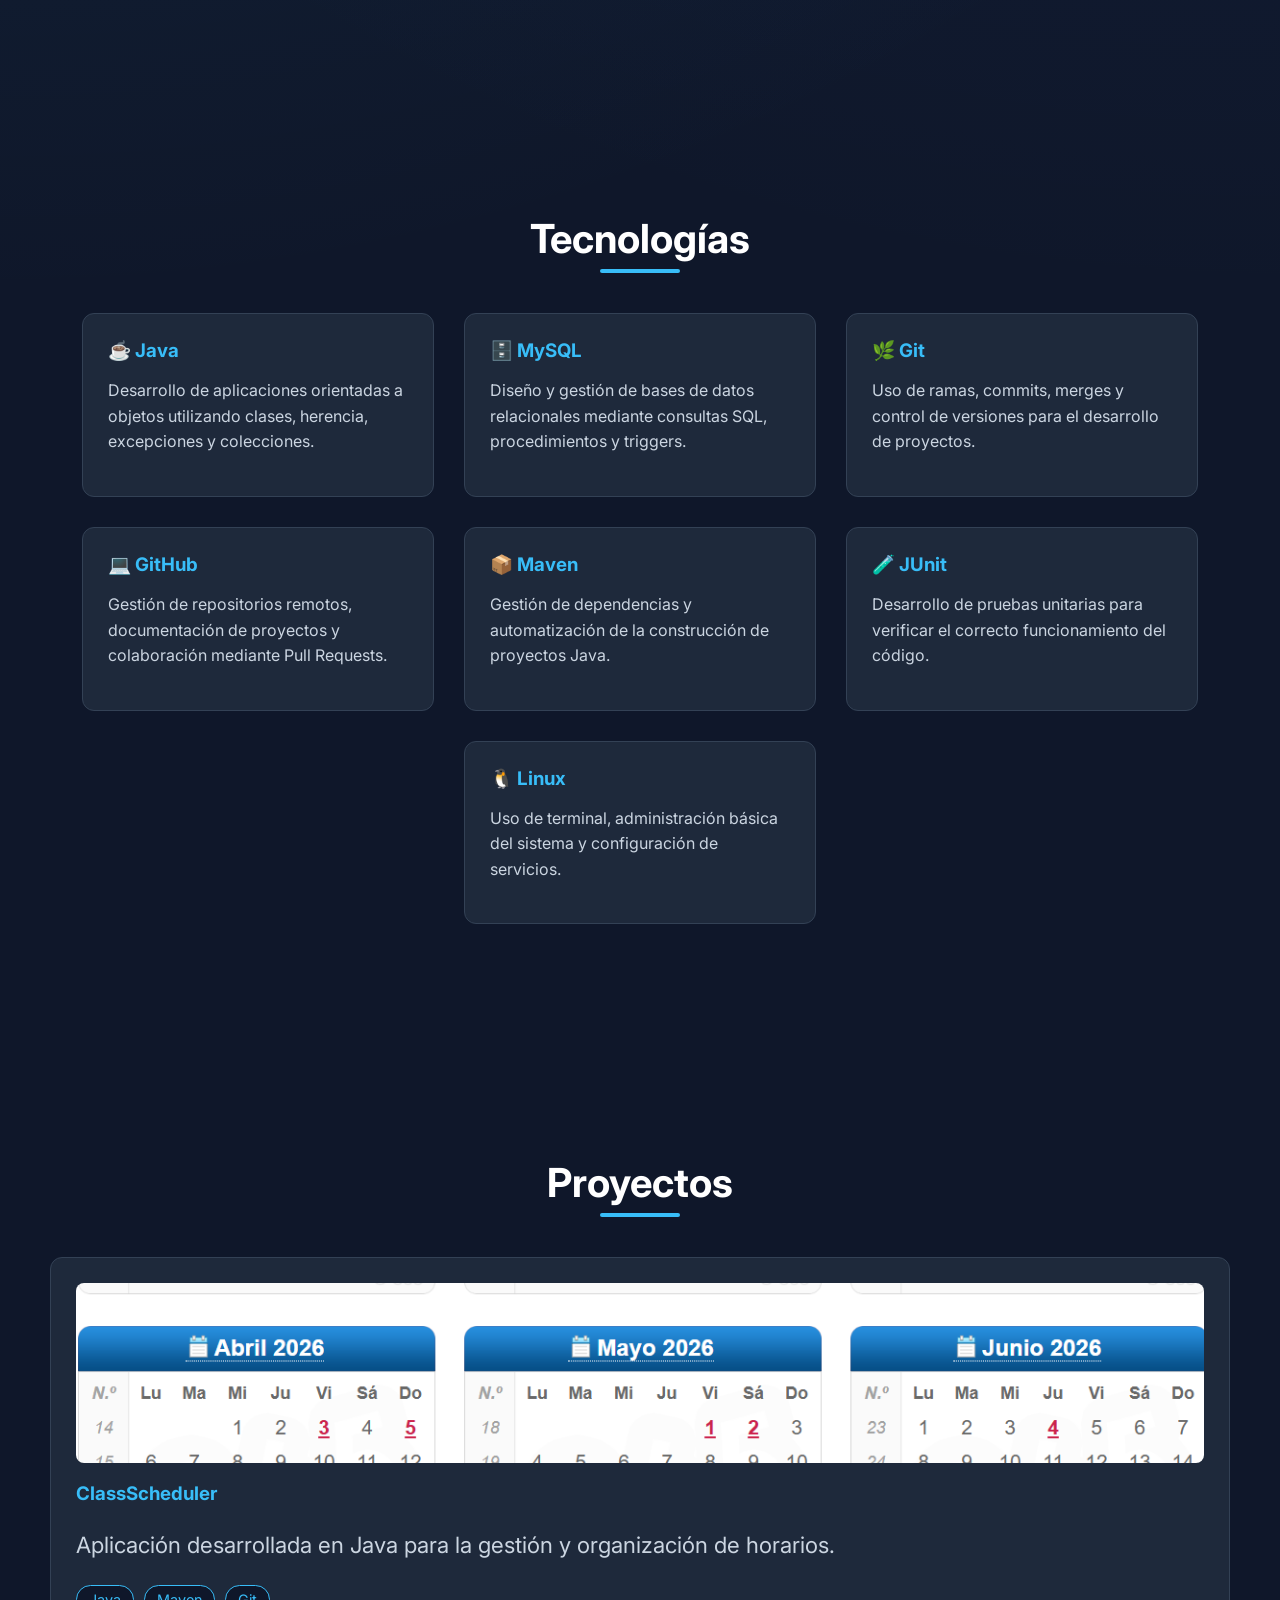
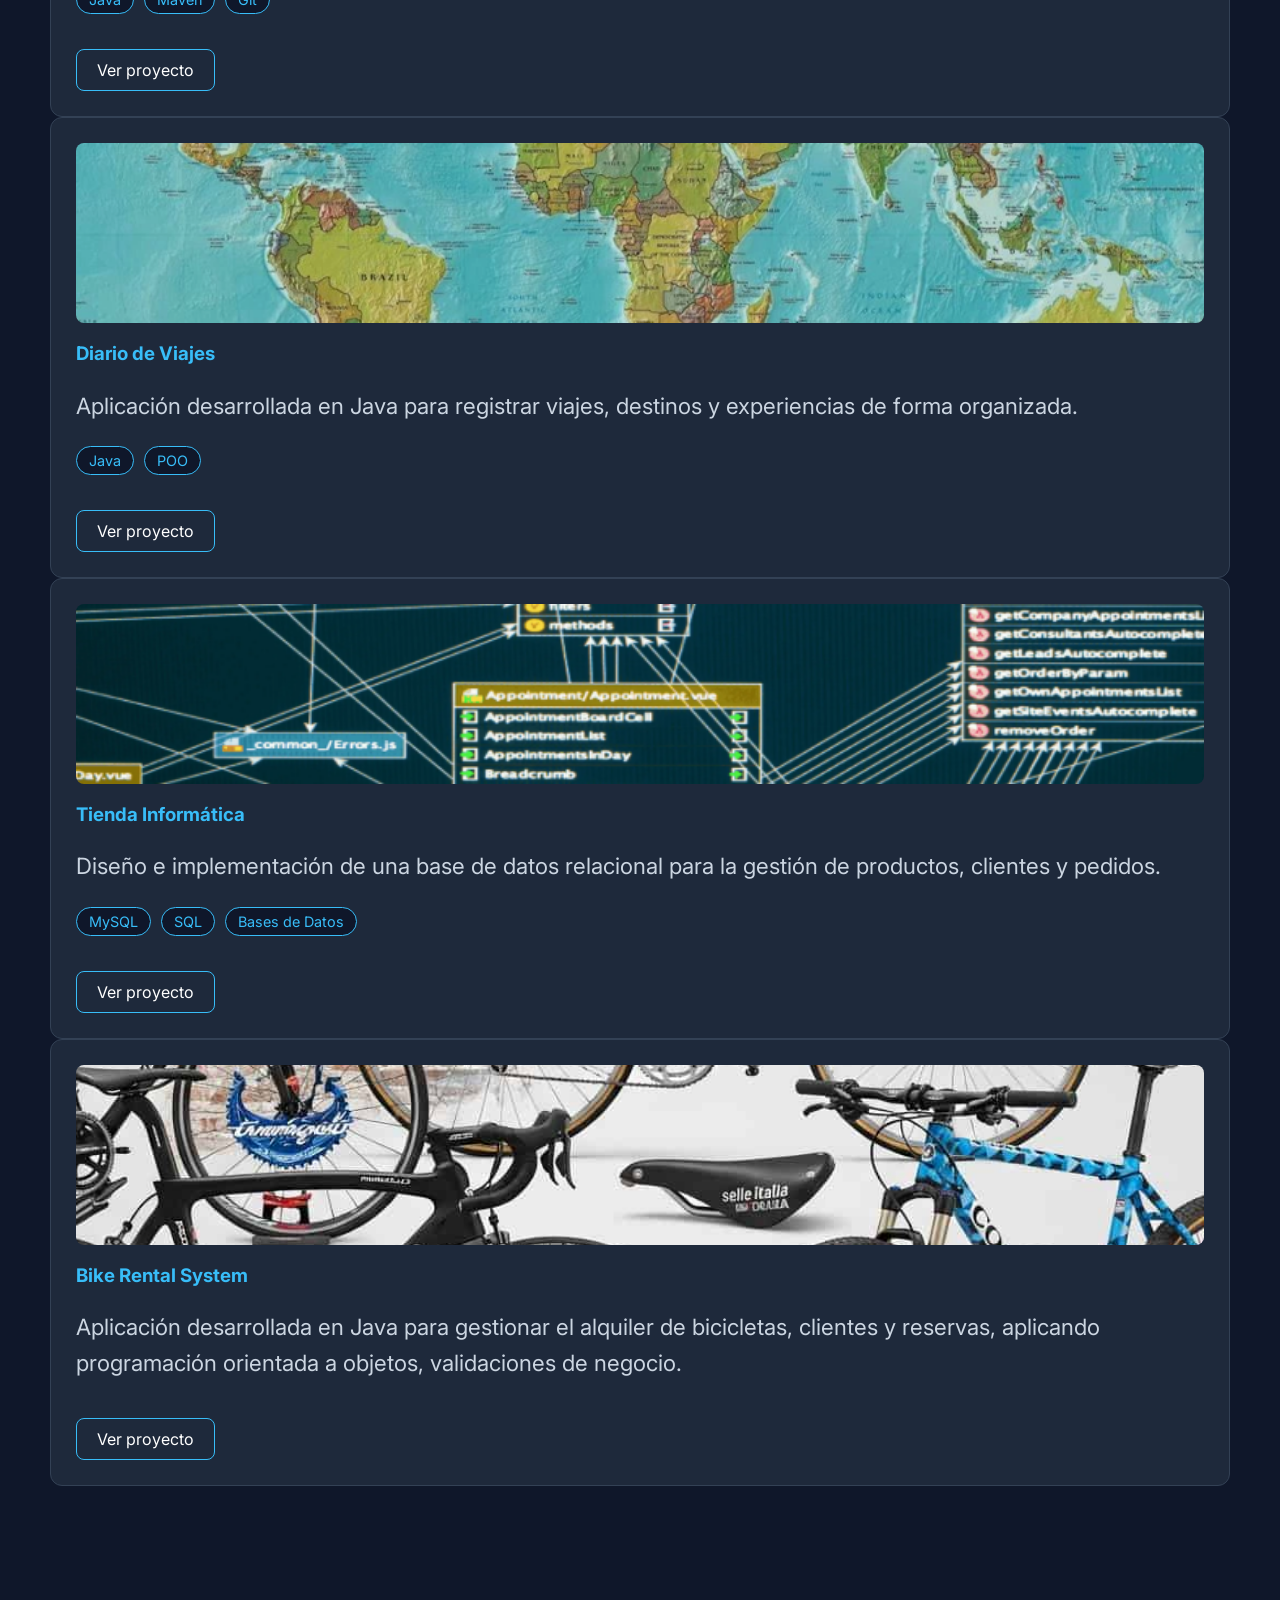
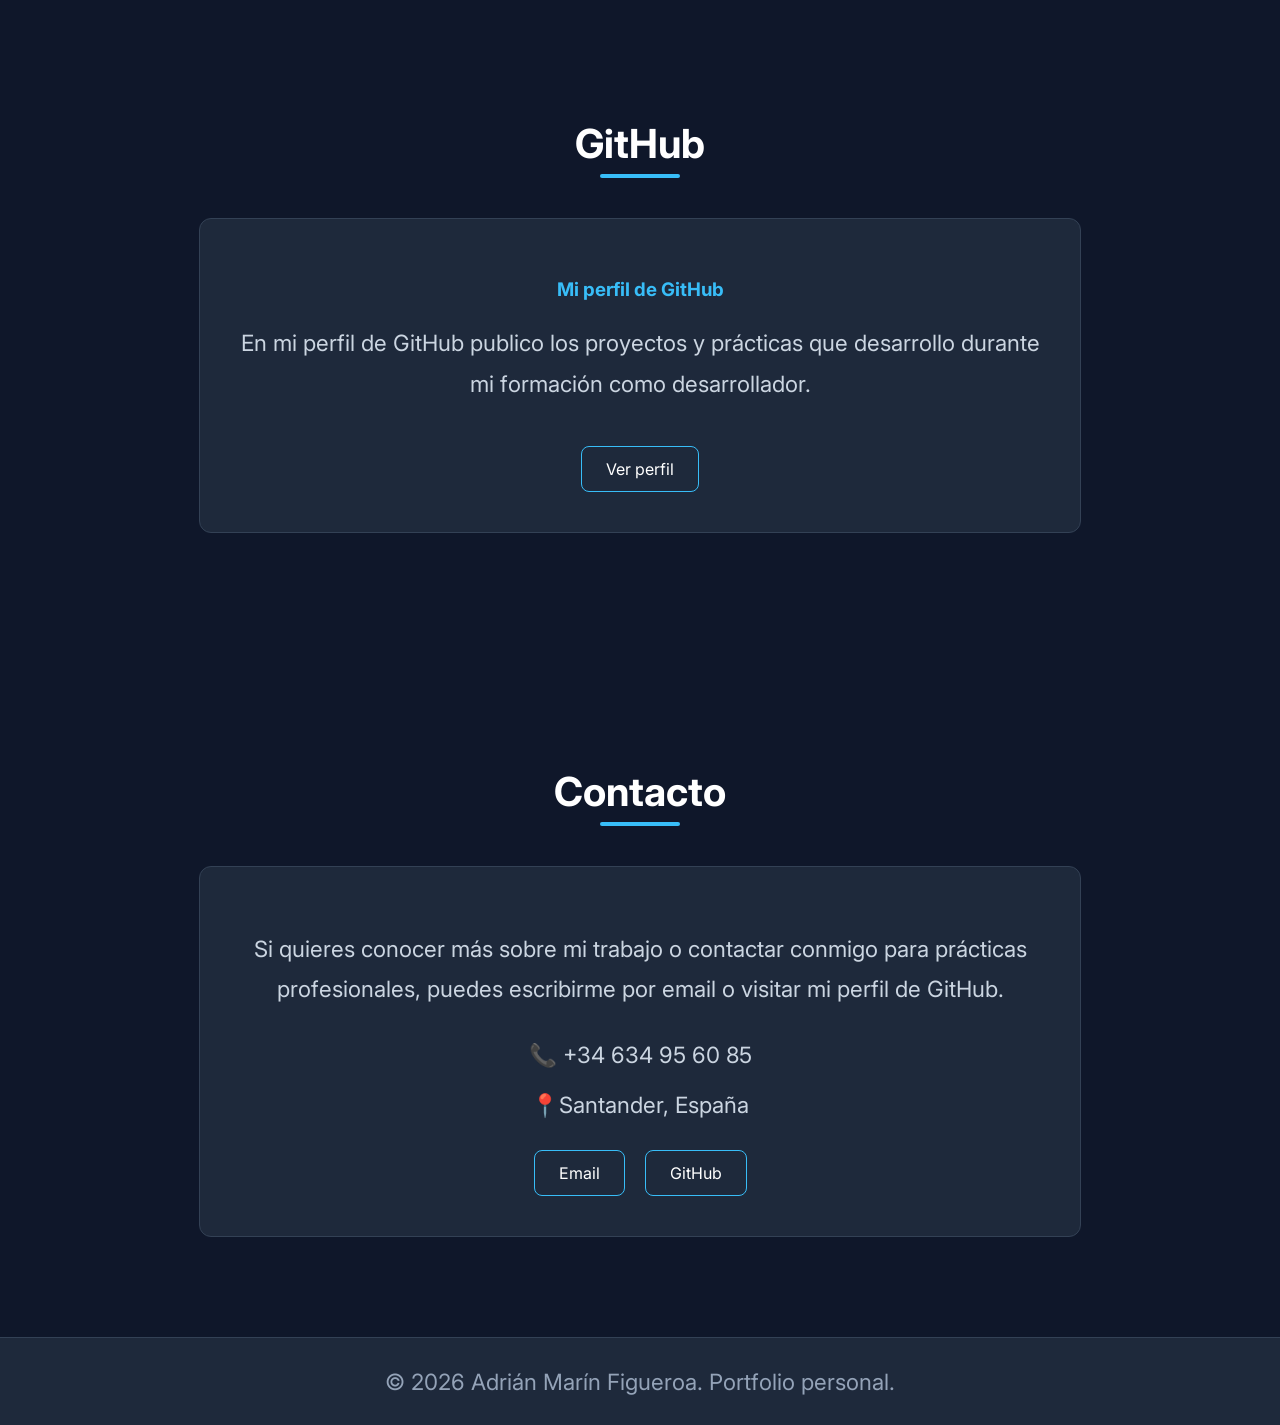
==== commit 640fd1fc: "Actualiza portfolio y proyectos" ====
--- a/index.html
+++ b/index.html
@@ -52,11 +52,7 @@
     <div class="contenido-sobre-mi">
 
         <p>
-            Soy estudiante de Desarrollo de Aplicaciones Multiplataforma (DAM) con interés en el desarrollo de software, las bases de datos y las buenas prácticas de programación.
-        </p>
-
-        <p>
-            Actualmente trabajo con tecnologías como Java, MySQL, Git y GitHub, desarrollando proyectos que me permiten ampliar mis conocimientos y mejorar mis habilidades como desarrollador.
+            Estudiante de Desarrollo de Aplicaciones Multiplataforma (DAM) y actualmente desarrollo proyectos personales para aplicar y consolidar mis conocimientos en Java, bases de datos y herramientas de desarrollo. Disfruto aprendiendo nuevas tecnologías, resolviendo problemas mediante la programación y construyendo aplicaciones que me permitan seguir creciendo como desarrollador mientras me preparo para realizar mis prácticas profesionales.
         </p>
 
     </div>
@@ -168,6 +164,20 @@
             <a href="imagenes/tienda-infor-diagrma.png">Ver proyecto</a>
         </article>
 
+        <article class="tarjeta-proyecto">
+
+            <img src="imagenes/b_marcas_de_bicicletas.jpg"
+                alt="Bike Rental System">
+                <h3>Bike Rental System</h3>
+
+                <p>
+                    Aplicación desarrollada en Java para gestionar el alquiler de bicicletas, clientes y reservas, aplicando programación orientada a objetos, validaciones de negocio.
+                </p>
+
+                <a href="bikeRentalSystem.html">Ver proyecto</a>
+
+        </article>
+
     </section>
 
     <section id="github">
@@ -182,7 +192,7 @@
             En mi perfil de GitHub publico los proyectos y prácticas que desarrollo durante mi formación como desarrollador.
         </p>
 
-        <a href="#" target="_blank">
+        <a href="https://github.com/adrianmarinfigueroa-art" target="_blank">
             Ver perfil
         </a>
 
@@ -207,7 +217,7 @@
 
         <div class="contacto-enlaces">
             <a href="mailto: adrianmarinfigueroa@gmail.com">Email</a>
-            <a href="#" target="_blank">GitHub</a>
+            <a href="https://github.com/adrianmarinfigueroa-art" target="_blank">GitHub</a>
         </div>
 
     </div>
--- a/styles.css
+++ b/styles.css
@@ -260,6 +260,23 @@
     margin: 20px 0;
 }
 
+#detalle-proyecto h1 {
+    padding-top: 80px;
+    font-size: 3.5rem;
+    text-align: center;
+    margin: 0 0 30px;
+
+    background: linear-gradient(
+        90deg,
+        #ffffff,
+        #38bdf8
+    );
+
+    background-clip: text;
+    -webkit-background-clip: text;
+    -webkit-text-fill-color: transparent;
+}
+
 .tecnologias-proyecto span {
     background-color: #0f172a;
     color: #38bdf8;
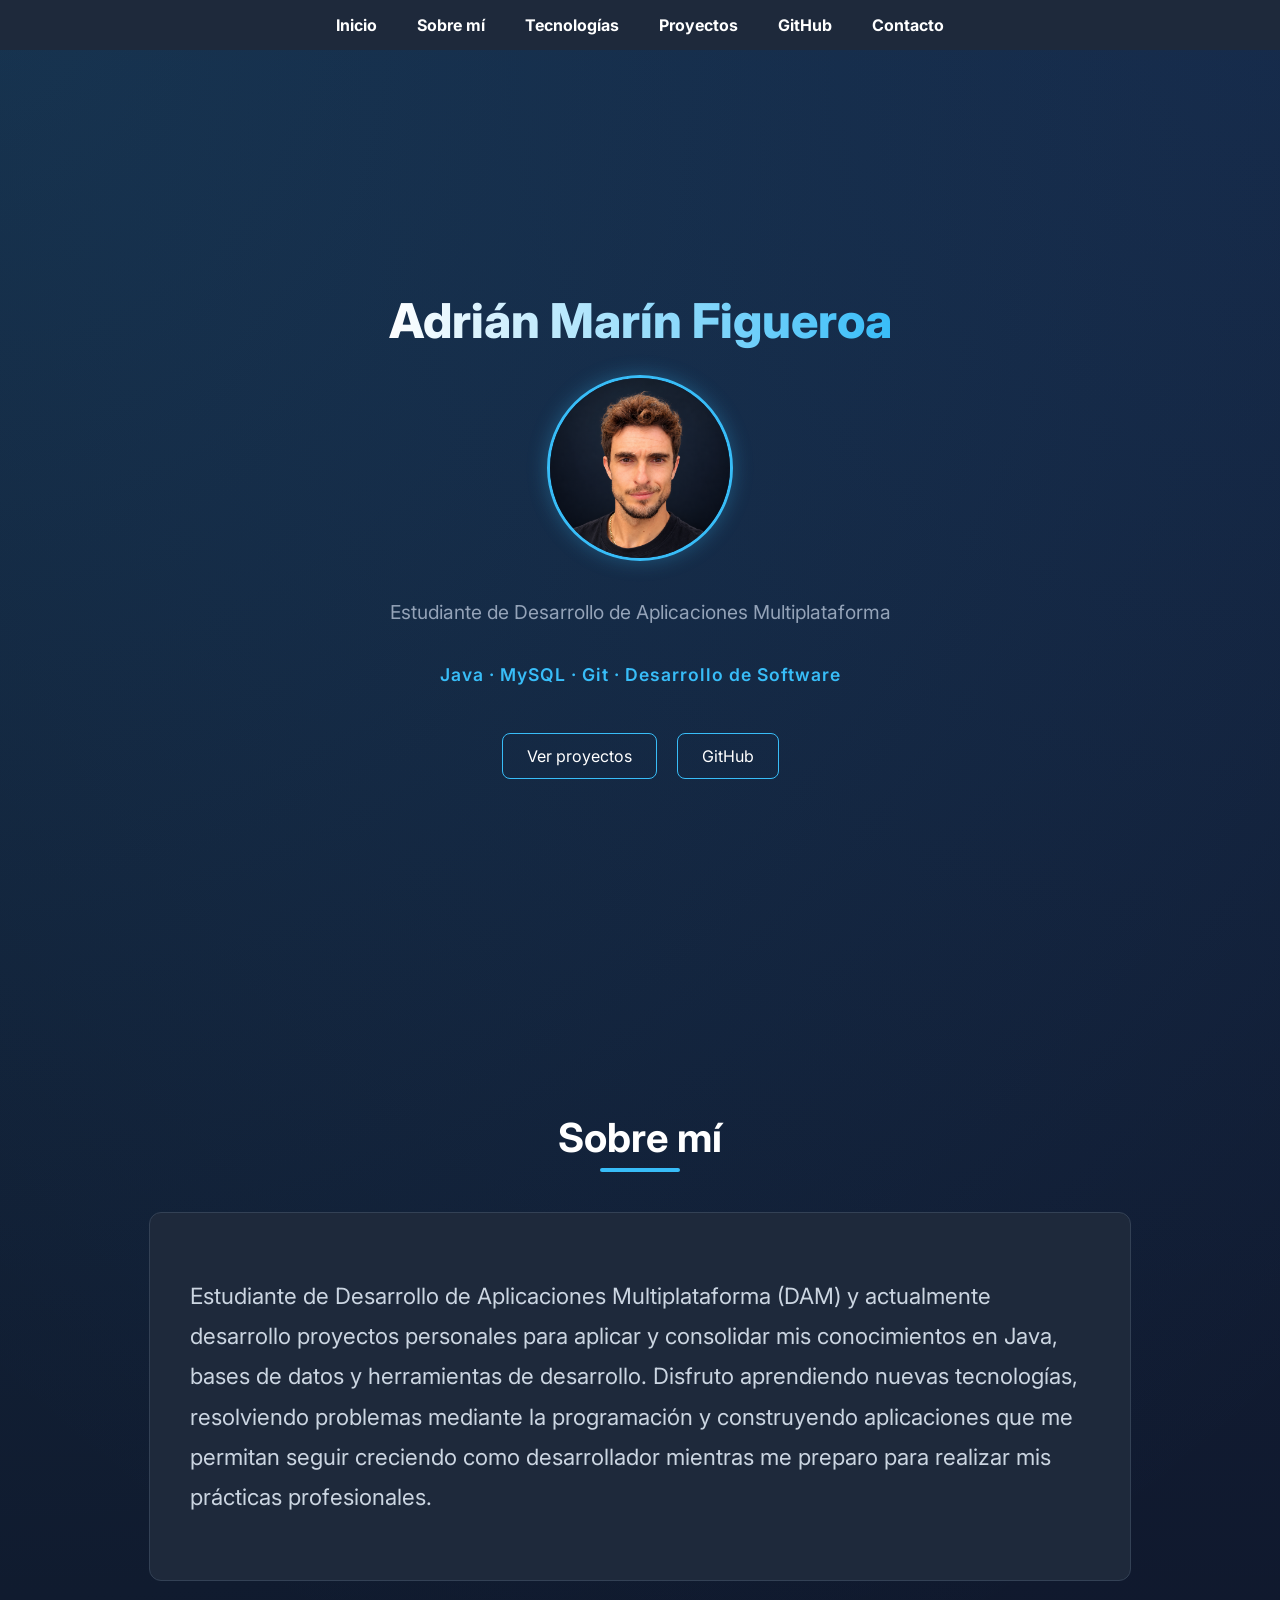
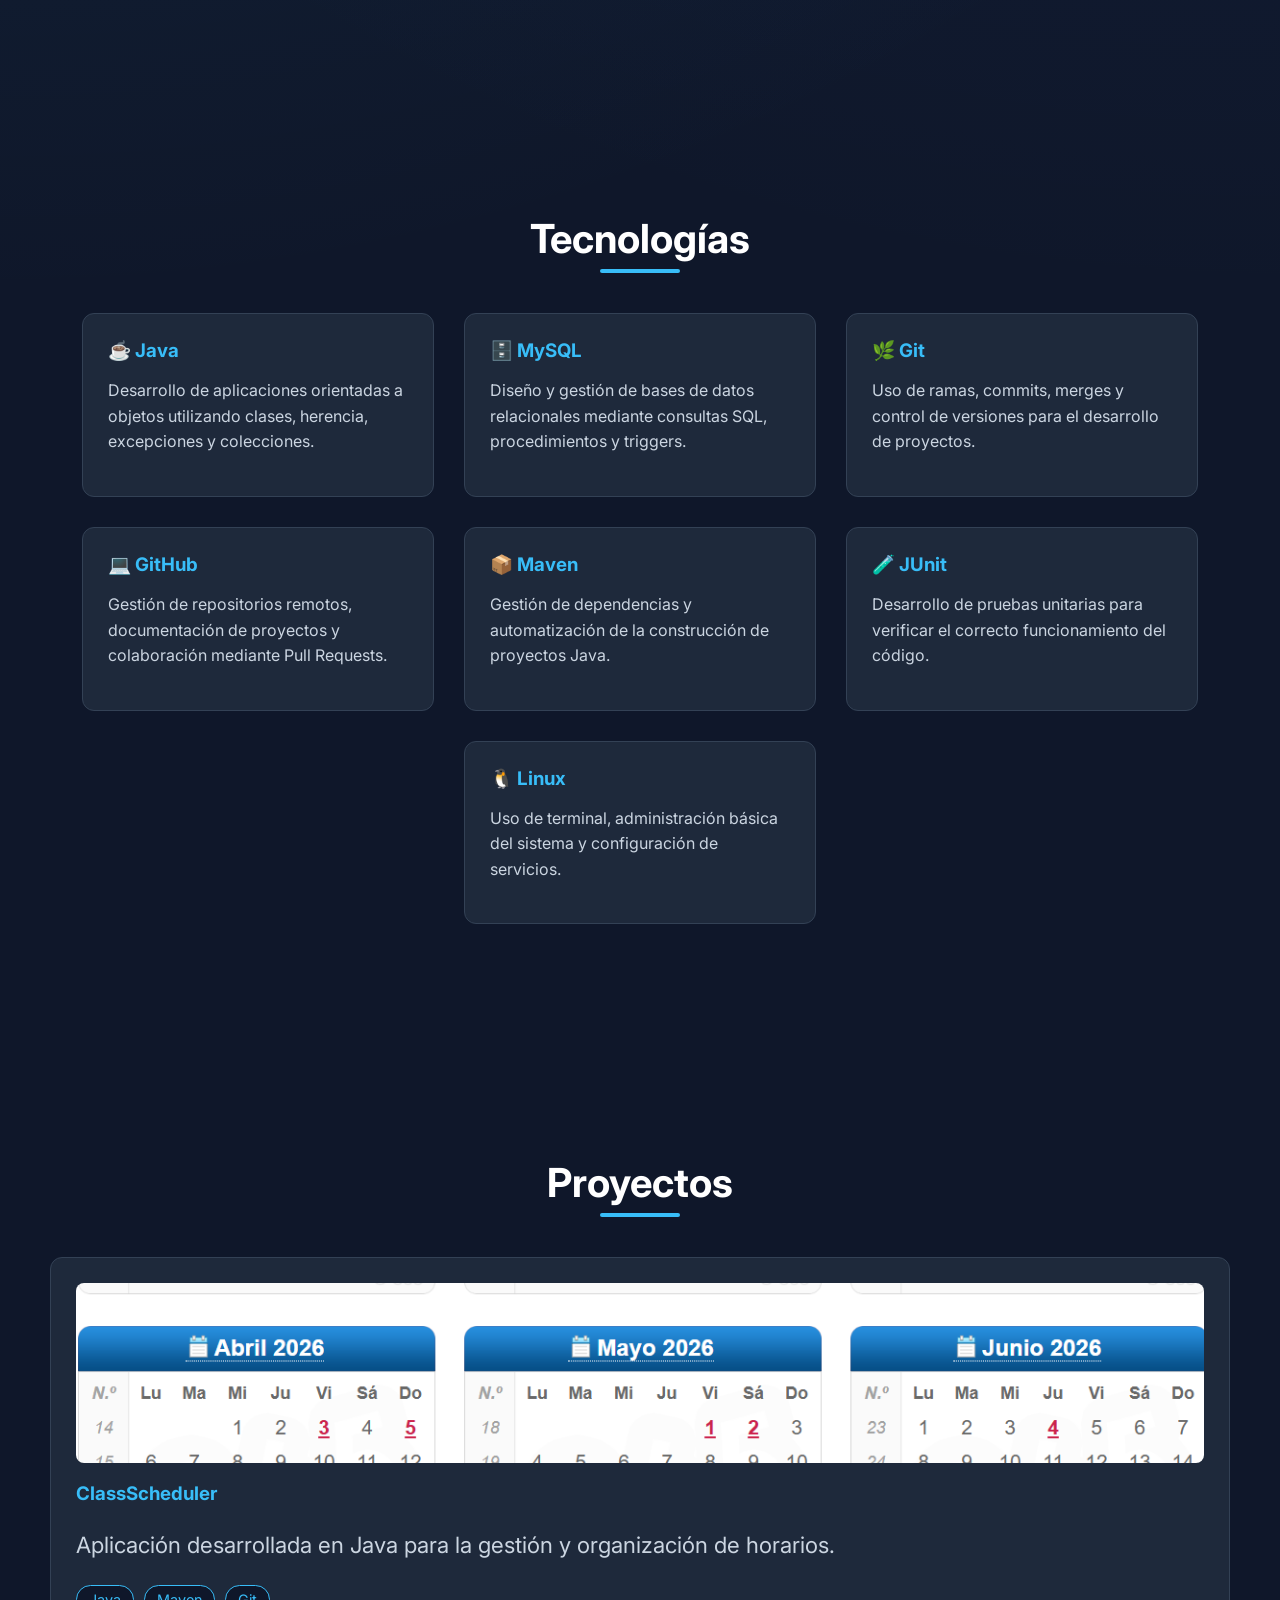
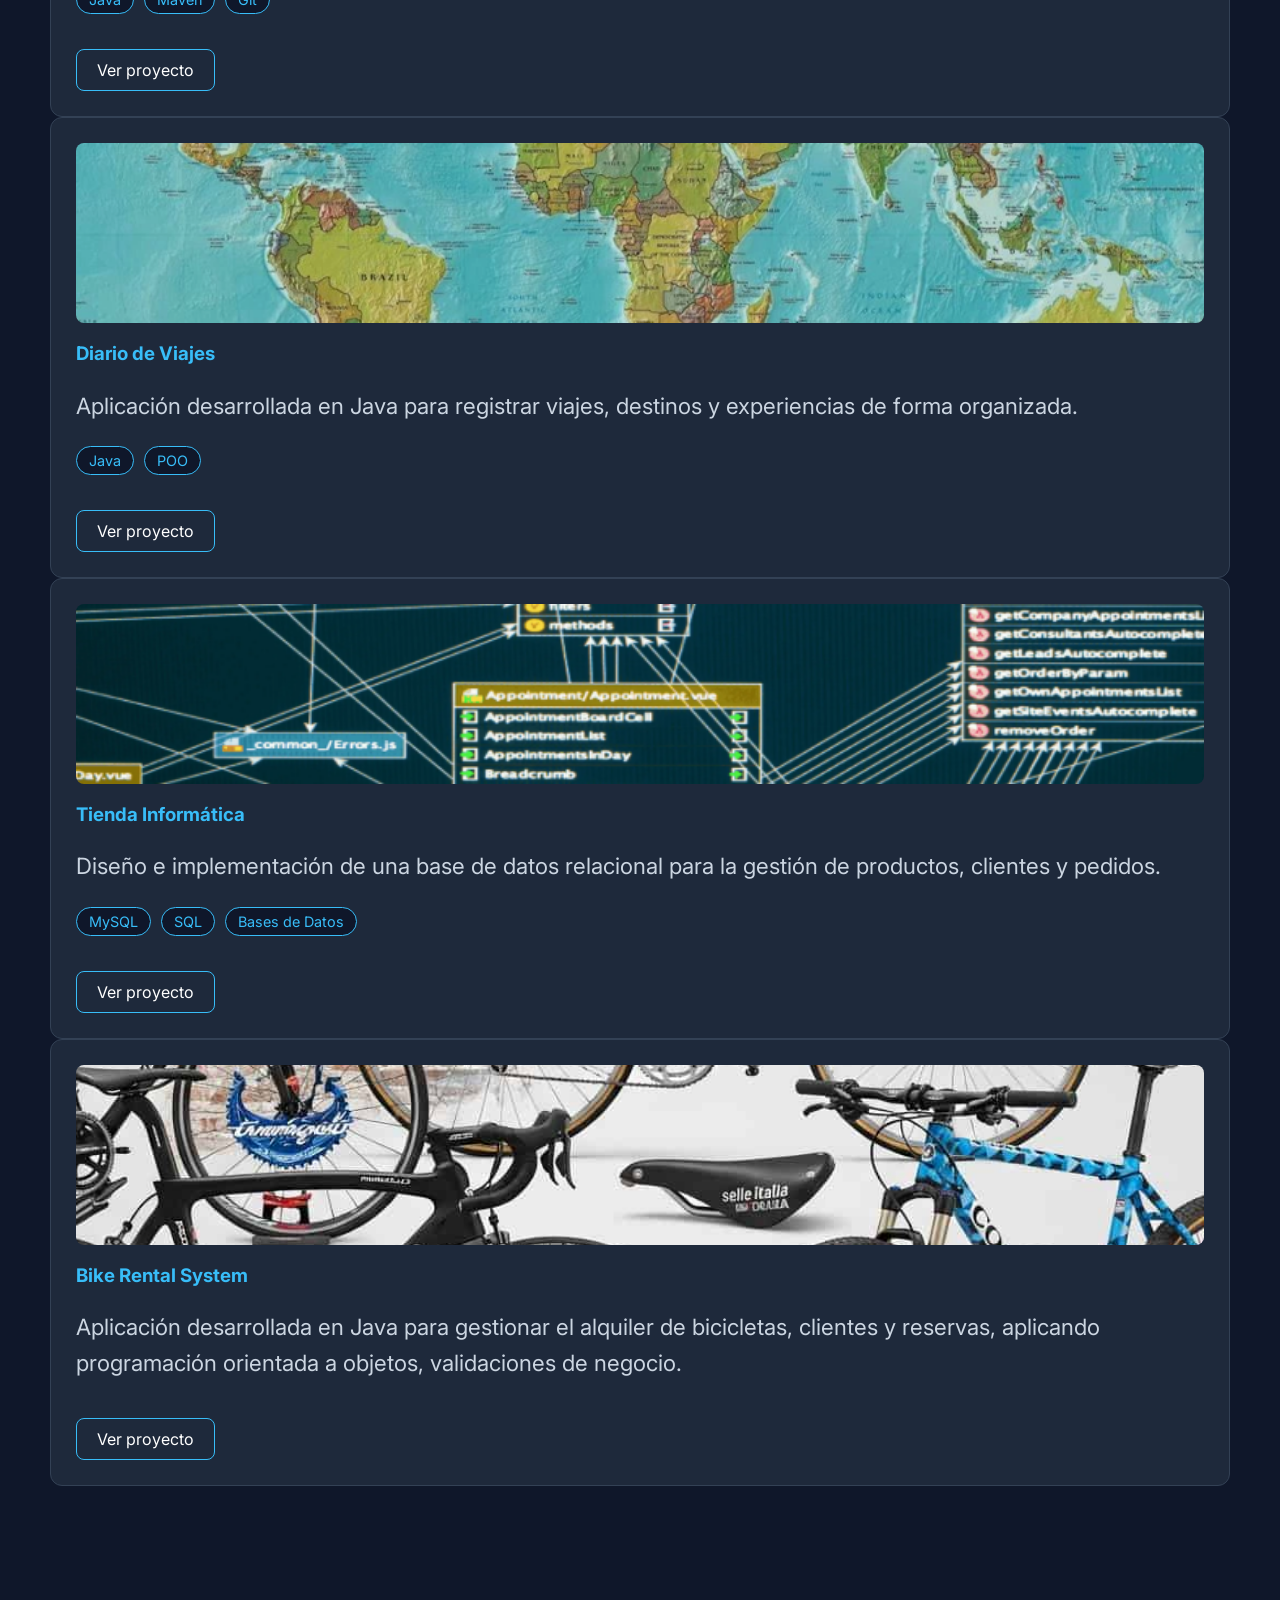
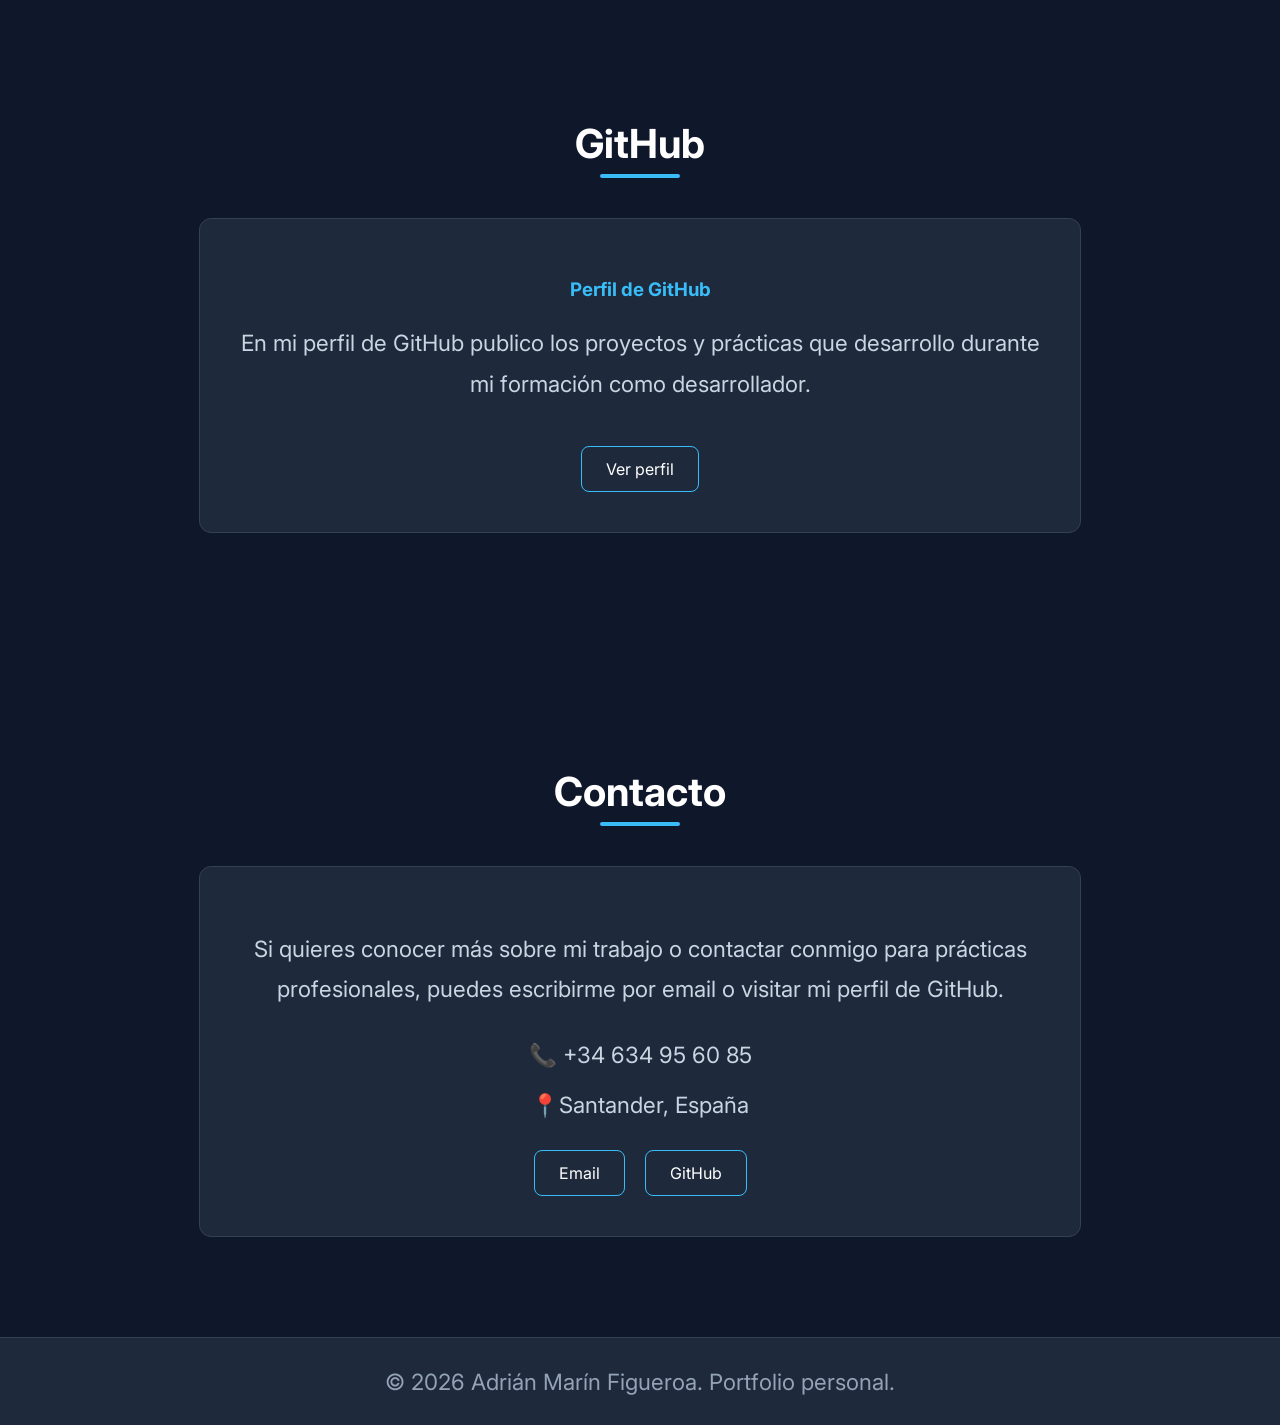
==== commit 06fd4e60: "Actualiza foto de perfil del portfolio" ====
--- a/index.html
+++ b/index.html
@@ -27,7 +27,7 @@
     <header id="inicio">
         <h1>Adrián Marín Figueroa</h1>
 
-        <img src="imagenes/foto-perfil.png"
+        <img src="imagenes/Retrato profesional con fondo oscuro.png"
             alt="Adrián Marín"
             class="foto-perfil">
 
@@ -186,7 +186,7 @@
 
     <div class="github-card">
 
-        <h3>Mi perfil de GitHub</h3>
+        <h3>Perfil de GitHub</h3>
 
         <p>
             En mi perfil de GitHub publico los proyectos y prácticas que desarrollo durante mi formación como desarrollador.
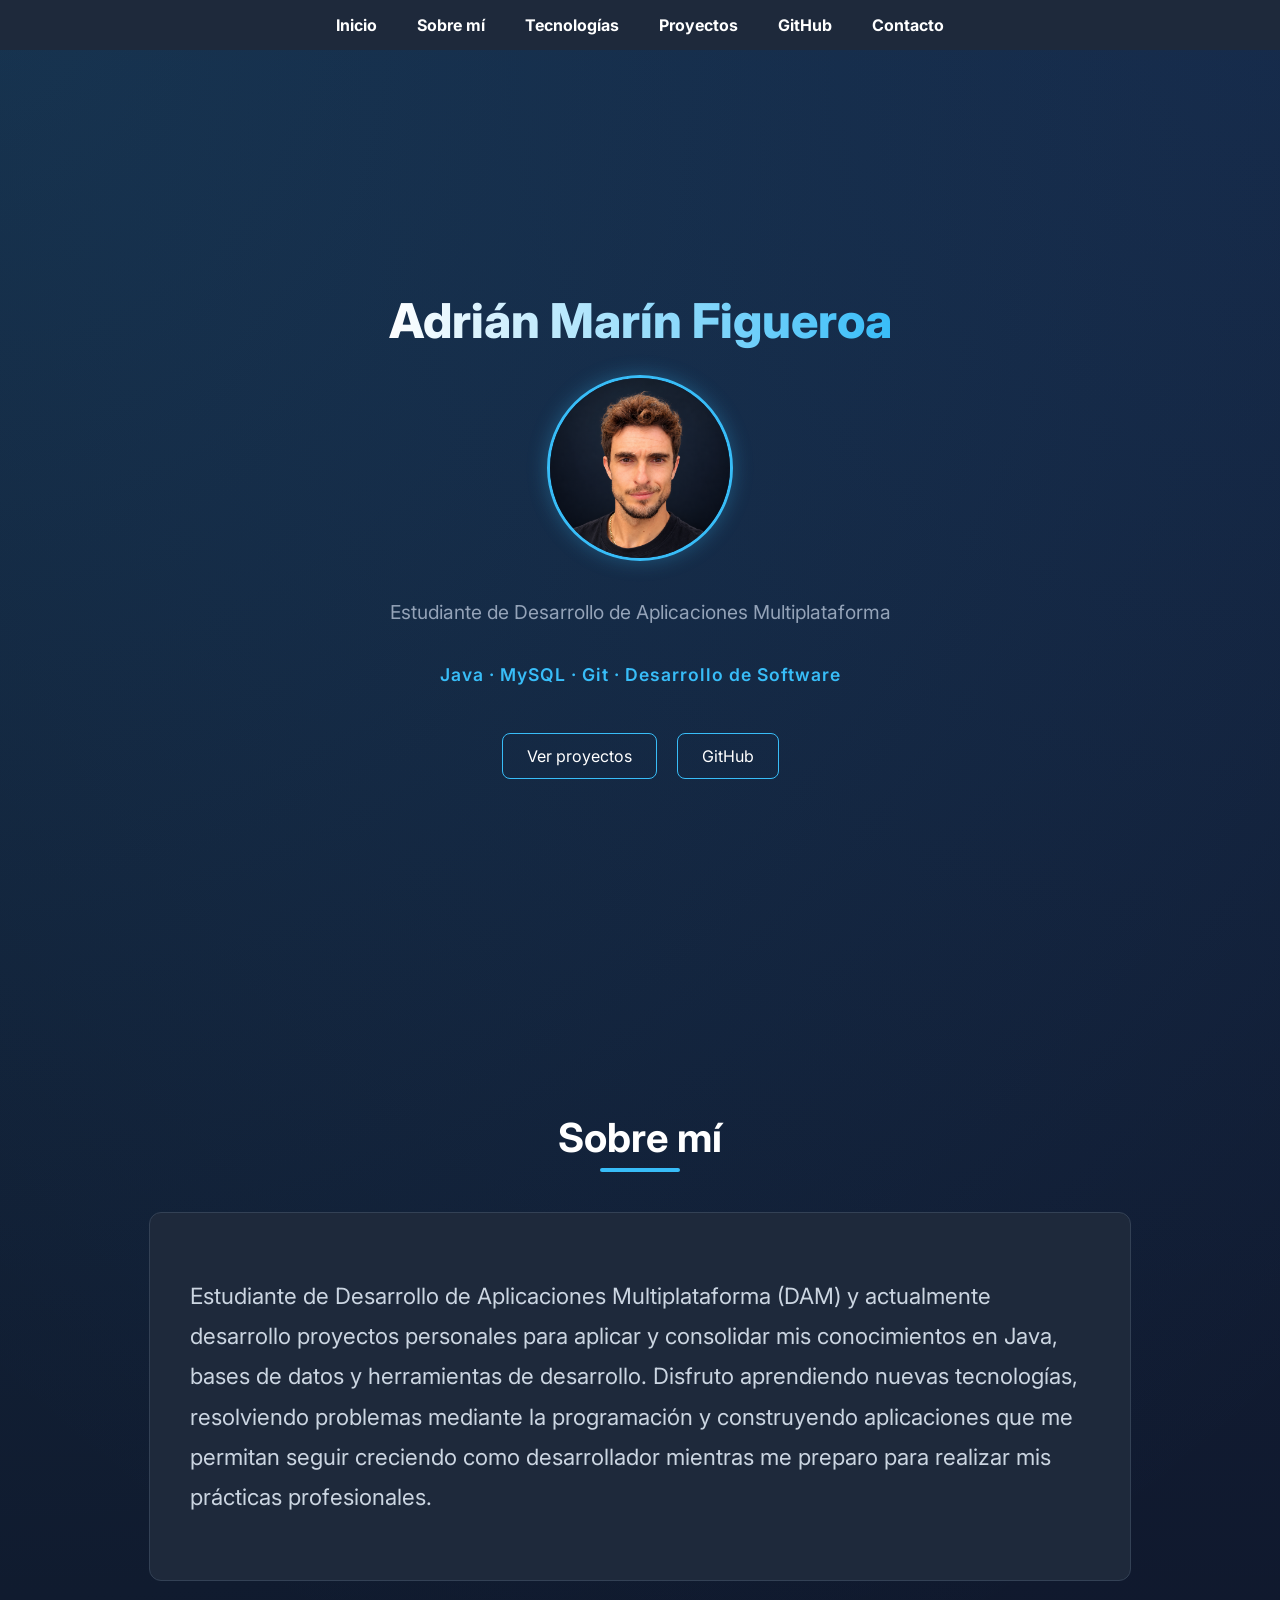
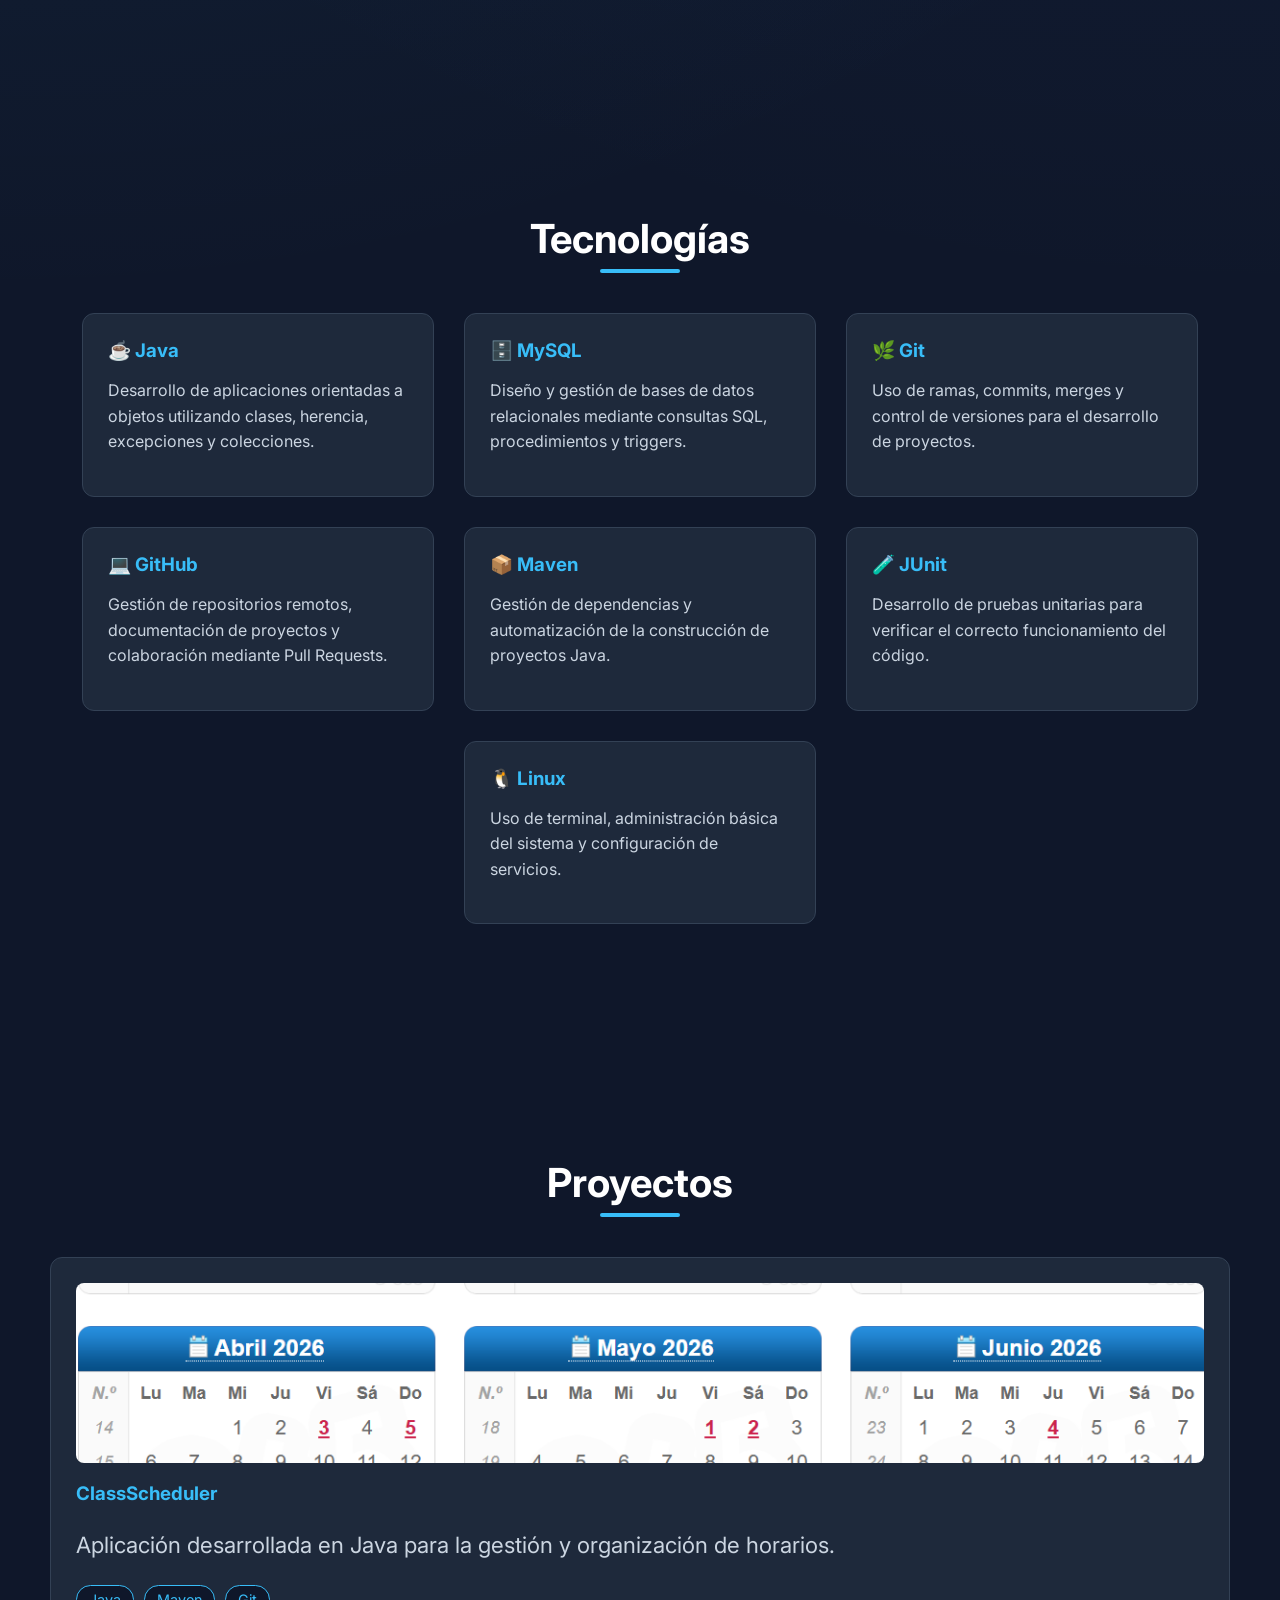
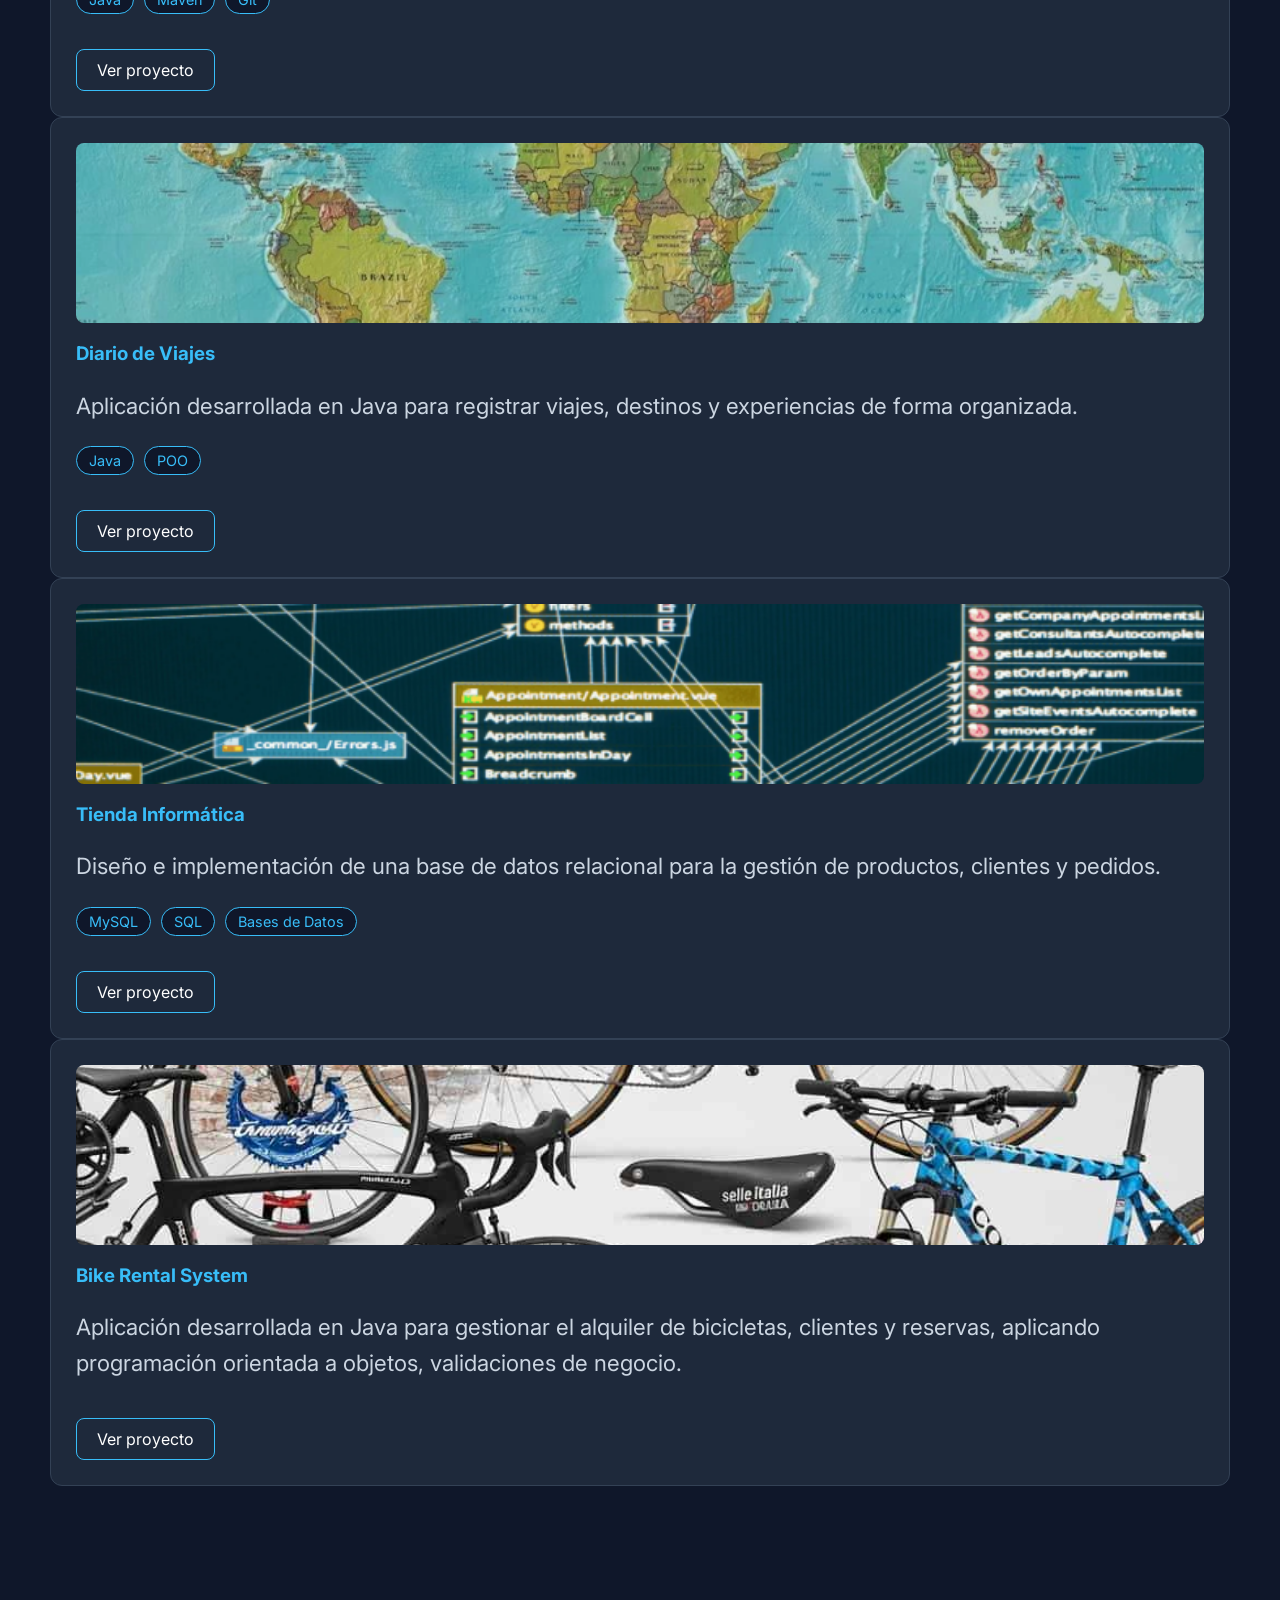
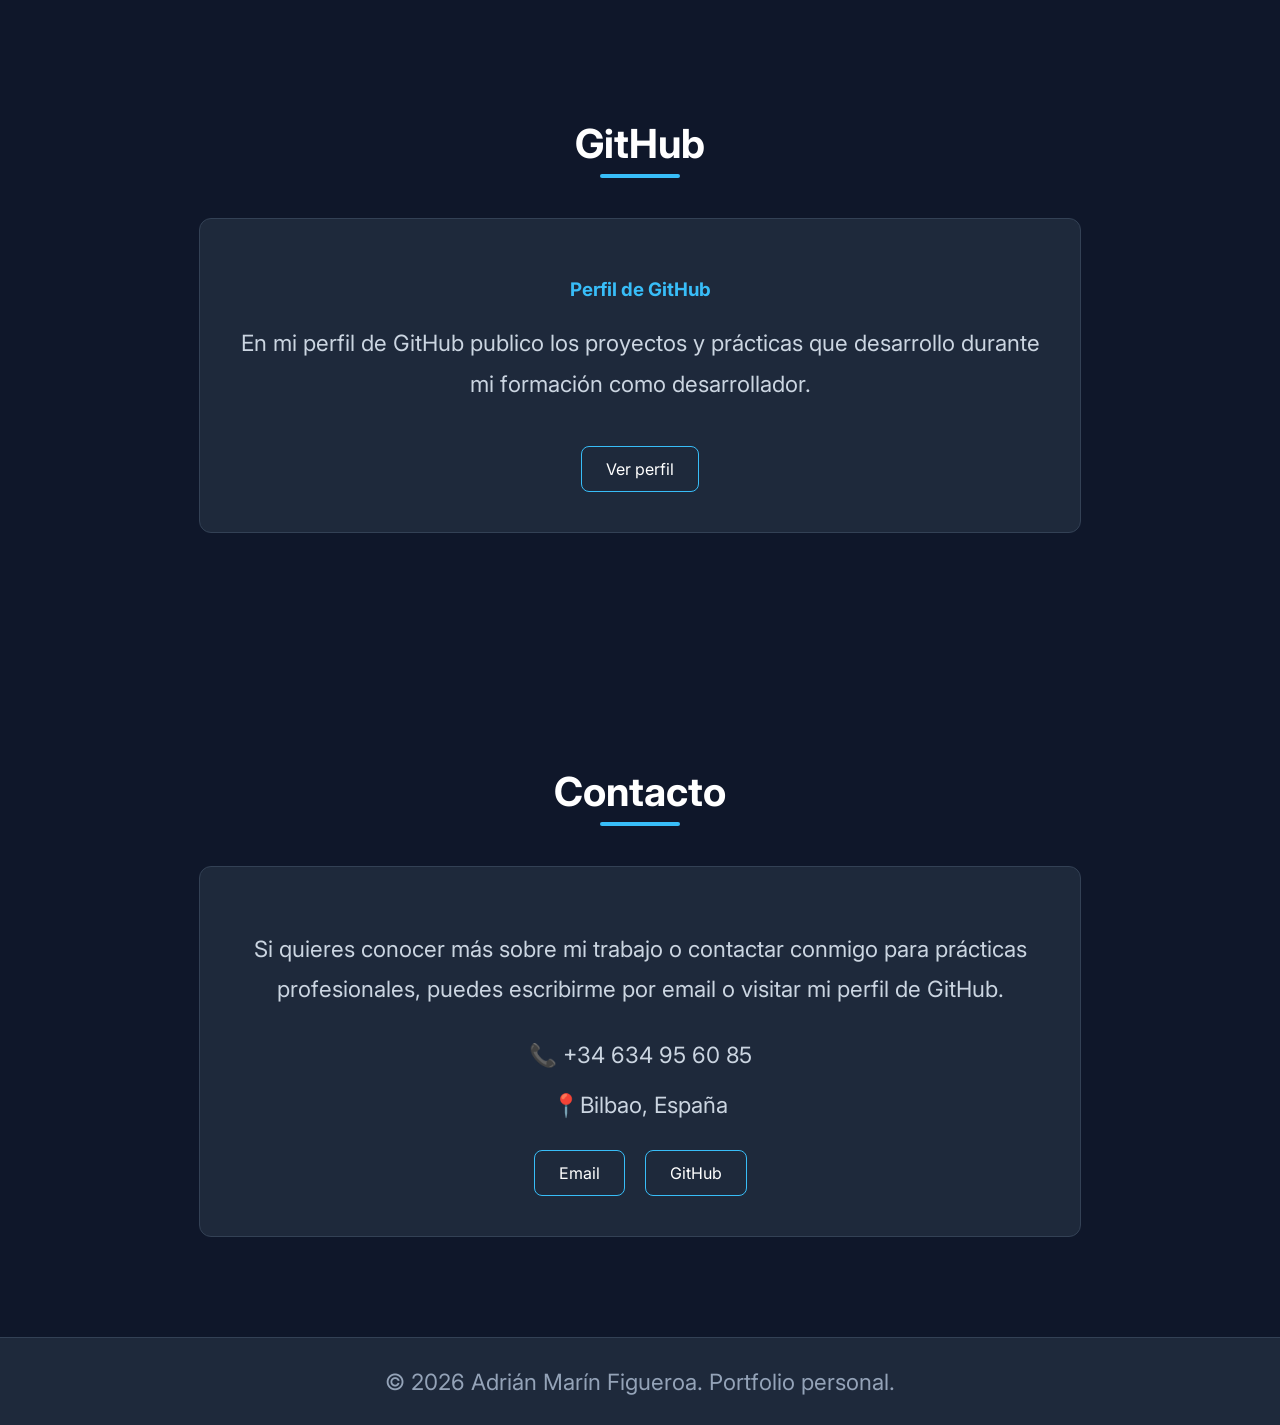
==== commit 3c8adadd: "Actualiza ubicacion del portfolio" ====
--- a/index.html
+++ b/index.html
@@ -212,7 +212,7 @@
 
         <div class="datos-contacto">
             <p>📞 +34 634 95 60 85 </p>
-            <p>📍Santander, España</p>
+            <p>📍Bilbao, España</p>
         </div>
 
         <div class="contacto-enlaces">
